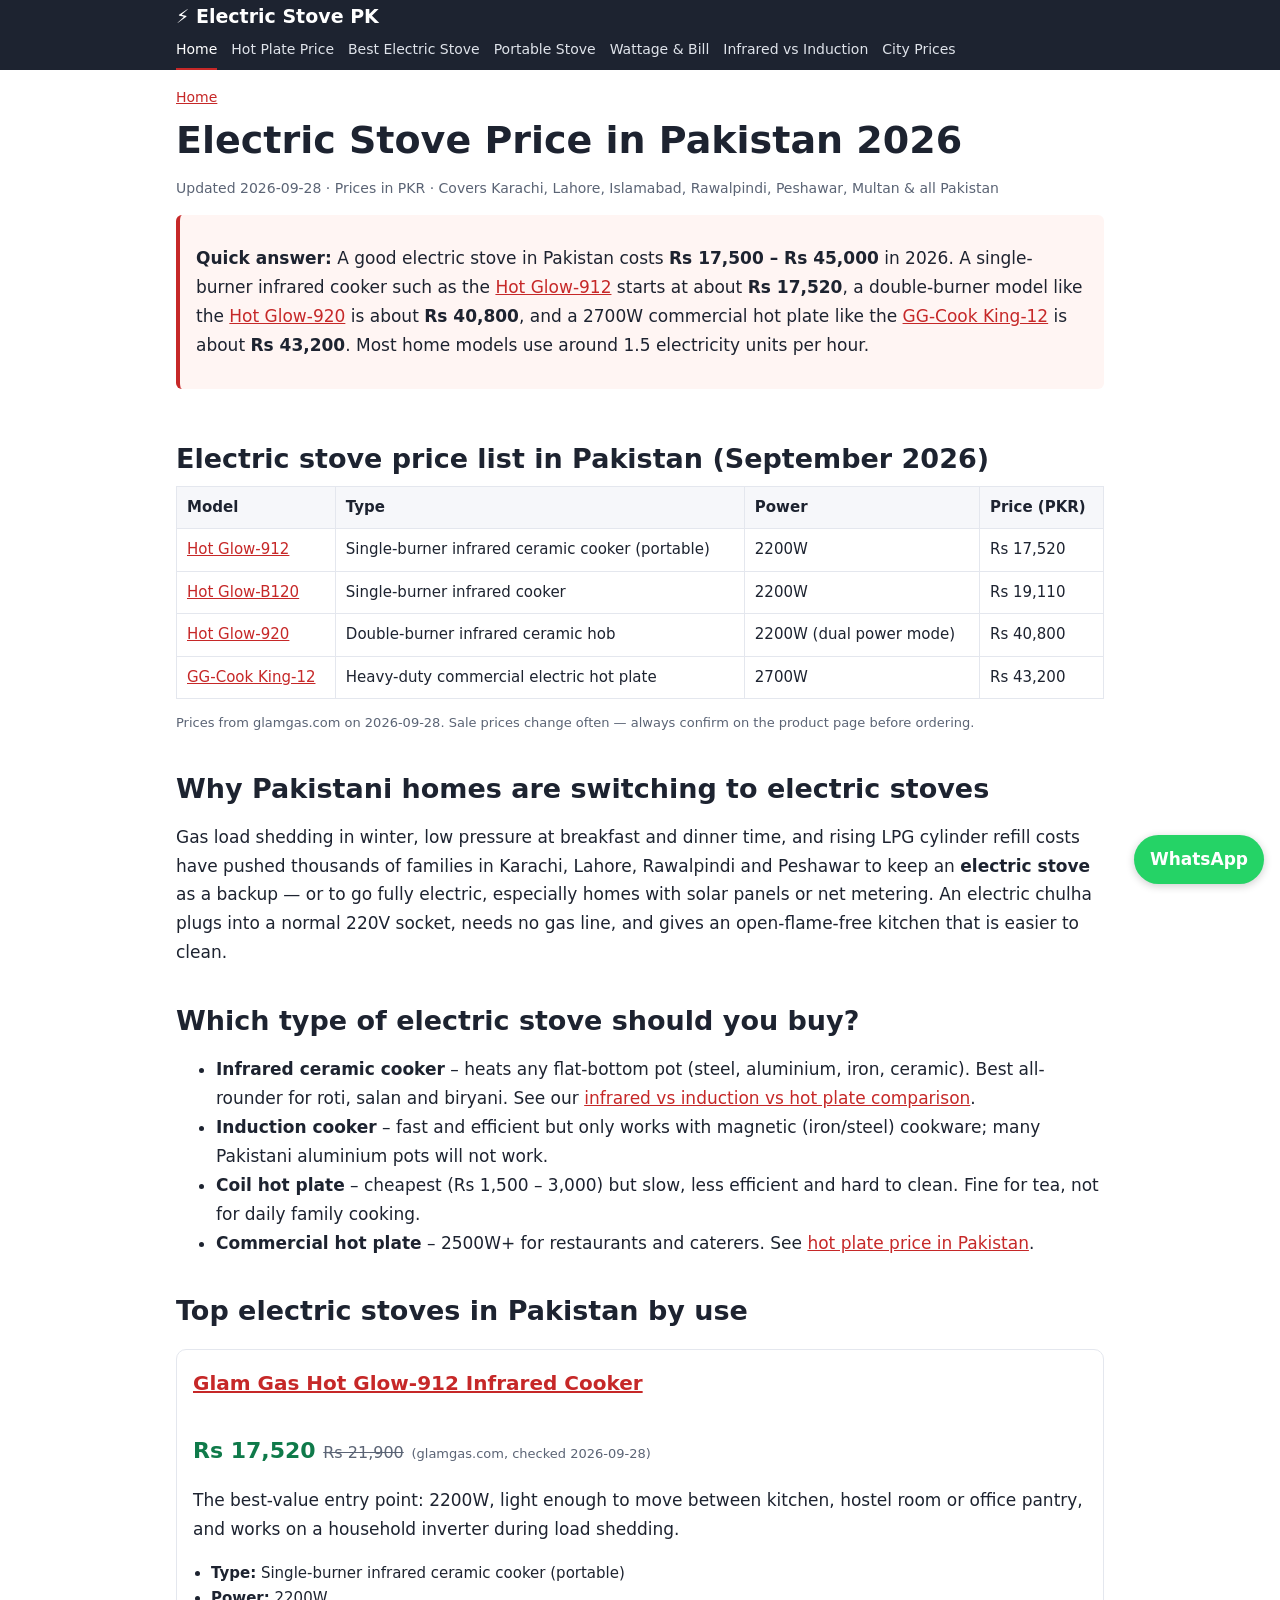
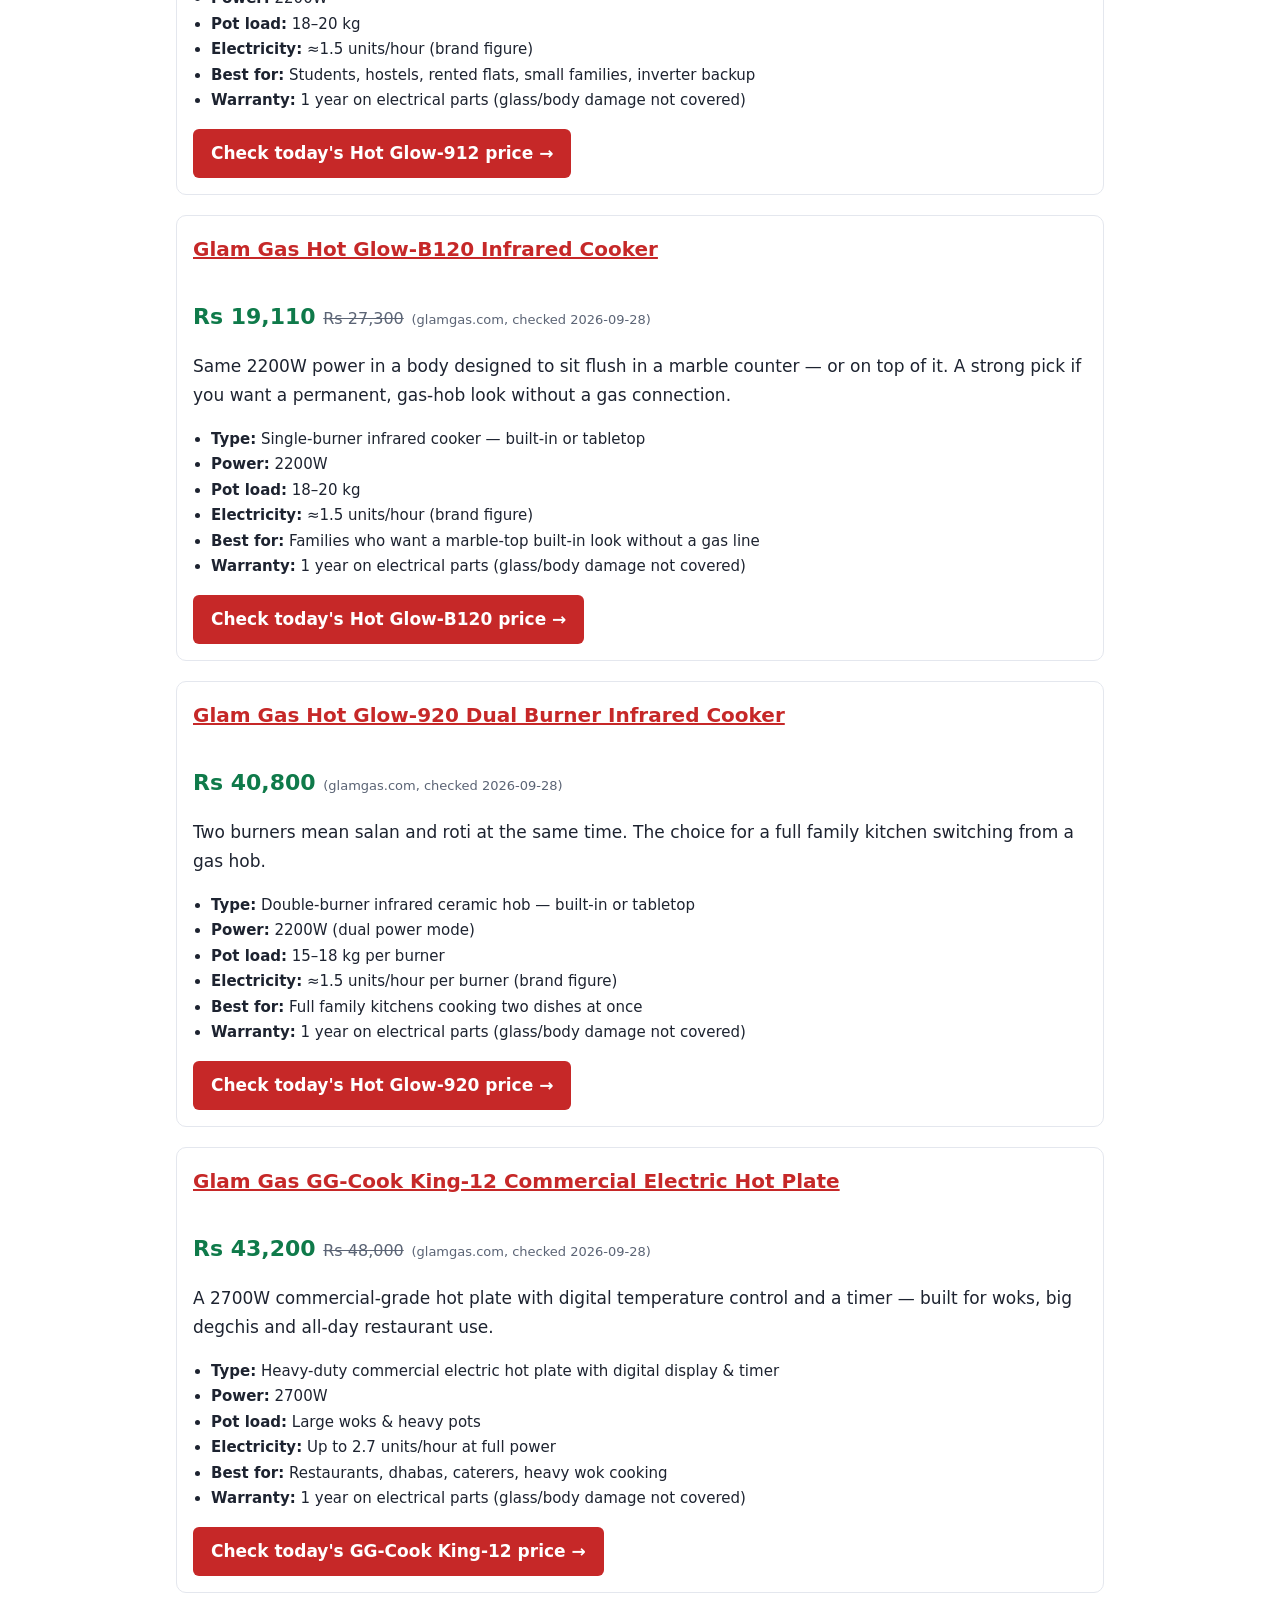
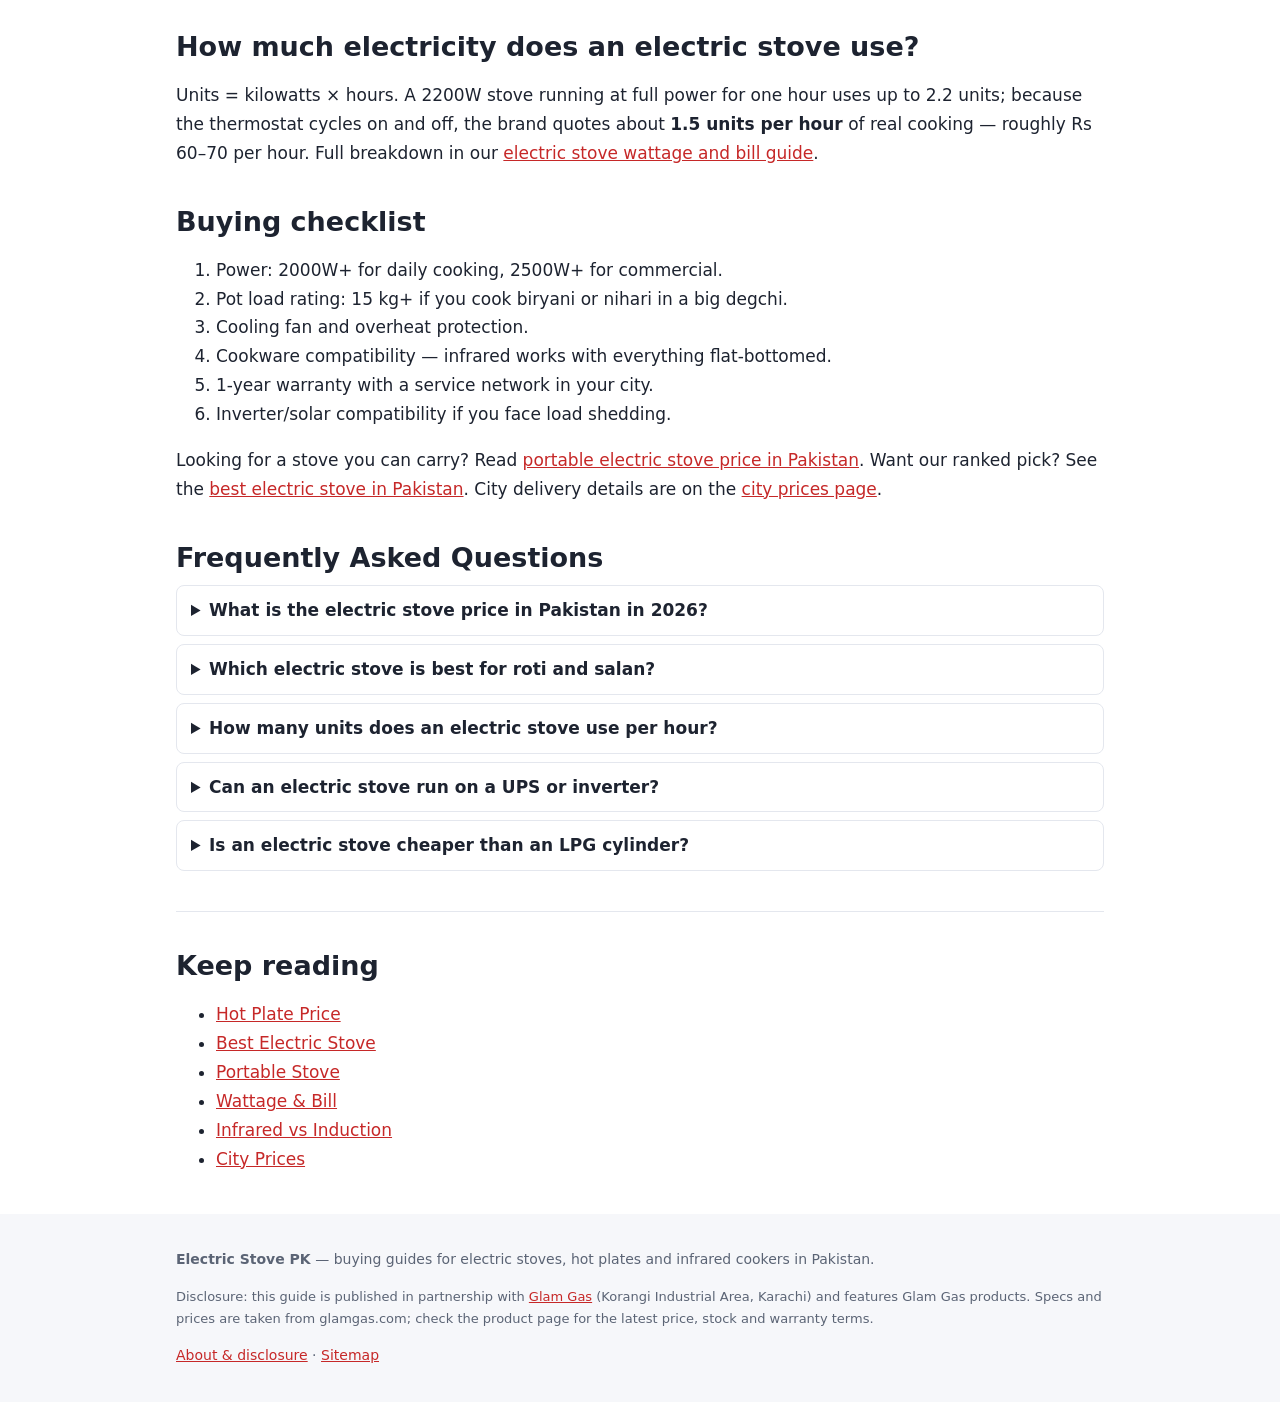
==== index.html @ 4a12f9e1 "Add files via upload" ====
<!doctype html>
<html lang="en-PK">
<head>
<meta charset="utf-8">
<meta name="viewport" content="width=device-width,initial-scale=1">
<title>Electric Stove Price in Pakistan 2026 | Infrared &amp; Hot Plate</title>
<meta name="description" content="Electric stove price in Pakistan 2026: compare infrared cookers &amp; hot plates from Rs 17,520. Wattage, bill cost, best models for Karachi, Lahore, Islamabad.">
<link rel="canonical" href="https://electricstovepk.github.io/">
<meta name="robots" content="index,follow,max-image-preview:large">
<meta name="geo.region" content="PK">
<meta property="og:type" content="article"><meta property="og:title" content="Electric Stove Price in Pakistan 2026 | Infrared &amp; Hot Plate"><meta property="og:description" content="Electric stove price in Pakistan 2026: compare infrared cookers &amp; hot plates from Rs 17,520. Wattage, bill cost, best models for Karachi, Lahore, Islamabad."><meta property="og:url" content="https://electricstovepk.github.io/"><meta property="og:image" content="https://electricstovepk.github.io/images/index-hero-1.webp"><meta property="og:locale" content="en_PK">
<meta name="twitter:card" content="summary_large_image">
<link rel="stylesheet" href="style.css">
<script>if(location.search.indexOf("slots")>-1)document.documentElement.className="slots"</script>
<script type="application/ld+json">[{"@context": "https://schema.org", "@type": "Article", "headline": "Electric Stove Price in Pakistan 2026", "description": "Electric stove price in Pakistan 2026: compare infrared cookers & hot plates from Rs 17,520. Wattage, bill cost, best models for Karachi, Lahore, Islamabad.", "inLanguage": "en-PK", "datePublished": "2026-09-28", "dateModified": "2026-09-28", "mainEntityOfPage": "https://electricstovepk.github.io/", "keywords": "electric stove price in pakistan, electric stove, electric stove in pakistan, electric stove price", "author": {"@type": "Organization", "name": "Electric Stove PK", "url": "https://electricstovepk.github.io/"}, "publisher": {"@type": "Organization", "name": "Electric Stove PK", "url": "https://electricstovepk.github.io/"}, "image": "https://electricstovepk.github.io/images/index-hero-1.webp", "about": [{"@type": "Product", "name": "Glam Gas Hot Glow-912 Infrared Cooker", "url": "https://glamgas.com/products/hot-glow-912-red", "brand": {"@type": "Brand", "name": "Glam Gas"}}, {"@type": "Product", "name": "Glam Gas Hot Glow-B120 Infrared Cooker", "url": "https://glamgas.com/products/hot-glow-b120", "brand": {"@type": "Brand", "name": "Glam Gas"}}, {"@type": "Product", "name": "Glam Gas Hot Glow-920 Dual Burner Infrared Cooker", "url": "https://glamgas.com/products/hot-glow-920", "brand": {"@type": "Brand", "name": "Glam Gas"}}, {"@type": "Product", "name": "Glam Gas GG-Cook King-12 Commercial Electric Hot Plate", "url": "https://glamgas.com/products/electric-hot-plate-stove-gg-cook-king-12-pakistan", "brand": {"@type": "Brand", "name": "Glam Gas"}}], "spatialCoverage": [{"@type": "City", "name": "Karachi"}, {"@type": "City", "name": "Lahore"}, {"@type": "City", "name": "Islamabad"}, {"@type": "City", "name": "Rawalpindi"}, {"@type": "City", "name": "Peshawar"}, {"@type": "City", "name": "Multan"}, {"@type": "City", "name": "Faisalabad"}, {"@type": "City", "name": "Hyderabad"}, {"@type": "City", "name": "Quetta"}, {"@type": "City", "name": "Sialkot"}]}, {"@context": "https://schema.org", "@type": "FAQPage", "mainEntity": [{"@type": "Question", "name": "What is the electric stove price in Pakistan in 2026?", "acceptedAnswer": {"@type": "Answer", "text": "Good infrared electric stoves cost about Rs 17,500 to Rs 45,000. The Glam Gas Hot Glow-912 is about Rs 17,520, the Hot Glow-B120 about Rs 19,110, the dual-burner Hot Glow-920 about Rs 40,800 and the commercial GG-Cook King-12 about Rs 43,200 (glamgas.com, September 2026)."}}, {"@type": "Question", "name": "Which electric stove is best for roti and salan?", "acceptedAnswer": {"@type": "Answer", "text": "An infrared ceramic cooker, because it heats a flat tawa evenly and works with every flat-bottom pot. Round-bottom karahis do not sit flat on glass tops."}}, {"@type": "Question", "name": "How many units does an electric stove use per hour?", "acceptedAnswer": {"@type": "Answer", "text": "A 2200W model uses up to 2.2 units at full power; in normal cooking the brand quotes about 1.5 units per hour, roughly Rs 60–70."}}, {"@type": "Question", "name": "Can an electric stove run on a UPS or inverter?", "acceptedAnswer": {"@type": "Answer", "text": "Yes, 220V infrared cookers run on household inverters and solar systems, provided the inverter has at least 2.5–3 kW of spare capacity."}}, {"@type": "Question", "name": "Is an electric stove cheaper than an LPG cylinder?", "acceptedAnswer": {"@type": "Answer", "text": "For many families, yes — especially with solar or net metering. Compare your per-unit tariff × about 1.5 units per cooking hour against your monthly cylinder refill cost."}}]}, {"@context": "https://schema.org", "@type": "BreadcrumbList", "itemListElement": [{"@type": "ListItem", "position": 1, "name": "Home", "item": "https://electricstovepk.github.io/"}]}]</script>
</head>
<body>
<header class="top"><div class="wrap"><a class="logo" href="index.html">⚡ Electric Stove PK</a><input type="checkbox" id="m" hidden><label for="m" class="burger" aria-label="Menu">☰</label><nav><a href="index.html" aria-current="page">Home</a><a href="hot-plate-price-in-pakistan.html">Hot Plate Price</a><a href="best-electric-stove-in-pakistan.html">Best Electric Stove</a><a href="portable-electric-stove-price-in-pakistan.html">Portable Stove</a><a href="electric-stove-wattage-and-electricity-cost.html">Wattage & Bill</a><a href="infrared-vs-induction-vs-hot-plate.html">Infrared vs Induction</a><a href="electric-stove-price-in-karachi-lahore-islamabad.html">City Prices</a></nav></div></header>
<main class="wrap">
<nav class="crumbs"><a href="index.html">Home</a></nav>
<article>
<h1>Electric Stove Price in Pakistan 2026</h1>
<p class="meta">Updated 2026-09-28 · Prices in PKR · Covers Karachi, Lahore, Islamabad, Rawalpindi, Peshawar, Multan &amp; all Pakistan</p>
<div class="answer"><p><b>Quick answer:</b> A good electric stove in Pakistan costs <b>Rs 17,500 – Rs 45,000</b> in 2026. A single-burner infrared cooker such as the <a href="https://glamgas.com/products/hot-glow-912-red">Hot Glow-912</a> starts at about <b>Rs 17,520</b>, a double-burner model like the <a href="https://glamgas.com/products/hot-glow-920">Hot Glow-920</a> is about <b>Rs 40,800</b>, and a 2700W commercial hot plate like the <a href="https://glamgas.com/products/electric-hot-plate-stove-gg-cook-king-12-pakistan">GG-Cook King-12</a> is about <b>Rs 43,200</b>. Most home models use around 1.5 electricity units per hour.</p></div>
<div class="slots"><figure class="slot"><img src="images/index-hero-1.webp" alt="Electric Stove Price in Pakistan 2026 – electric stove in a Pakistani kitchen" width="800" height="600" loading="lazy" onerror="this.parentNode.classList.add('empty');this.remove()"><span class="ph">Image slot — upload <b>images/index-hero-1.webp</b></span></figure><figure class="slot"><img src="images/index-hero-2.webp" alt="Electric Stove Price – infrared ceramic cooker close-up" width="800" height="600" loading="lazy" onerror="this.parentNode.classList.add('empty');this.remove()"><span class="ph">Image slot — upload <b>images/index-hero-2.webp</b></span></figure></div>

<h2>Electric stove price list in Pakistan (September 2026)</h2>
<div class="tbl"><table><thead><tr><th>Model</th><th>Type</th><th>Power</th><th>Price (PKR)</th></tr></thead><tbody><tr><td><a href="https://glamgas.com/products/hot-glow-912-red">Hot Glow-912</a></td><td>Single-burner infrared ceramic cooker (portable)</td><td>2200W</td><td>Rs 17,520</td></tr><tr><td><a href="https://glamgas.com/products/hot-glow-b120">Hot Glow-B120</a></td><td>Single-burner infrared cooker</td><td>2200W</td><td>Rs 19,110</td></tr><tr><td><a href="https://glamgas.com/products/hot-glow-920">Hot Glow-920</a></td><td>Double-burner infrared ceramic hob</td><td>2200W (dual power mode)</td><td>Rs 40,800</td></tr><tr><td><a href="https://glamgas.com/products/electric-hot-plate-stove-gg-cook-king-12-pakistan">GG-Cook King-12</a></td><td>Heavy-duty commercial electric hot plate</td><td>2700W</td><td>Rs 43,200</td></tr></tbody></table></div><p class="note">Prices from glamgas.com on 2026-09-28. Sale prices change often — always confirm on the product page before ordering.</p>
<h2>Why Pakistani homes are switching to electric stoves</h2>
<p>Gas load shedding in winter, low pressure at breakfast and dinner time, and rising LPG cylinder refill costs have pushed thousands of families in Karachi, Lahore, Rawalpindi and Peshawar to keep an <b>electric stove</b> as a backup — or to go fully electric, especially homes with solar panels or net metering. An electric chulha plugs into a normal 220V socket, needs no gas line, and gives an open-flame-free kitchen that is easier to clean.</p>
<h2>Which type of electric stove should you buy?</h2>
<ul>
<li><b>Infrared ceramic cooker</b> – heats any flat-bottom pot (steel, aluminium, iron, ceramic). Best all-rounder for roti, salan and biryani. See our <a href="infrared-vs-induction-vs-hot-plate.html">infrared vs induction vs hot plate comparison</a>.</li>
<li><b>Induction cooker</b> – fast and efficient but only works with magnetic (iron/steel) cookware; many Pakistani aluminium pots will not work.</li>
<li><b>Coil hot plate</b> – cheapest (Rs 1,500 – 3,000) but slow, less efficient and hard to clean. Fine for tea, not for daily family cooking.</li>
<li><b>Commercial hot plate</b> – 2500W+ for restaurants and caterers. See <a href="hot-plate-price-in-pakistan.html">hot plate price in Pakistan</a>.</li>
</ul>
<h2>Top electric stoves in Pakistan by use</h2>
<section class="product" id="912">
<h3><a href="https://glamgas.com/products/hot-glow-912-red">Glam Gas Hot Glow-912 Infrared Cooker</a></h3>
<div class="slots"><figure class="slot"><img src="images/home-hot-glow-912-1.webp" alt="Glam Gas Hot Glow-912 Infrared Cooker electric stove price in Pakistan" width="800" height="600" loading="lazy" onerror="this.parentNode.classList.add('empty');this.remove()"><span class="ph">Image slot — upload <b>images/home-hot-glow-912-1.webp</b></span></figure><figure class="slot"><img src="images/home-hot-glow-912-2.webp" alt="Hot Glow-912 cooking roti and curry on ceramic glass top" width="800" height="600" loading="lazy" onerror="this.parentNode.classList.add('empty');this.remove()"><span class="ph">Image slot — upload <b>images/home-hot-glow-912-2.webp</b></span></figure></div>
<p class="price">Rs 17,520 <s>Rs 21,900</s> <small>(glamgas.com, checked 2026-09-28)</small></p>
<p>The best-value entry point: 2200W, light enough to move between kitchen, hostel room or office pantry, and works on a household inverter during load shedding.</p>
<ul class="specs"><li><b>Type:</b> Single-burner infrared ceramic cooker (portable)</li><li><b>Power:</b> 2200W</li><li><b>Pot load:</b> 18–20 kg</li><li><b>Electricity:</b> ≈1.5 units/hour (brand figure)</li><li><b>Best for:</b> Students, hostels, rented flats, small families, inverter backup</li><li><b>Warranty:</b> 1 year on electrical parts (glass/body damage not covered)</li></ul>
<a class="btn" href="https://glamgas.com/products/hot-glow-912-red">Check today's Hot Glow-912 price →</a>
</section>
<section class="product" id="b120">
<h3><a href="https://glamgas.com/products/hot-glow-b120">Glam Gas Hot Glow-B120 Infrared Cooker</a></h3>
<div class="slots"><figure class="slot"><img src="images/home-hot-glow-b120-1.webp" alt="Glam Gas Hot Glow-B120 Infrared Cooker electric stove price in Pakistan" width="800" height="600" loading="lazy" onerror="this.parentNode.classList.add('empty');this.remove()"><span class="ph">Image slot — upload <b>images/home-hot-glow-b120-1.webp</b></span></figure><figure class="slot"><img src="images/home-hot-glow-b120-2.webp" alt="Hot Glow-B120 cooking roti and curry on ceramic glass top" width="800" height="600" loading="lazy" onerror="this.parentNode.classList.add('empty');this.remove()"><span class="ph">Image slot — upload <b>images/home-hot-glow-b120-2.webp</b></span></figure></div>
<p class="price">Rs 19,110 <s>Rs 27,300</s> <small>(glamgas.com, checked 2026-09-28)</small></p>
<p>Same 2200W power in a body designed to sit flush in a marble counter — or on top of it. A strong pick if you want a permanent, gas-hob look without a gas connection.</p>
<ul class="specs"><li><b>Type:</b> Single-burner infrared cooker — built-in or tabletop</li><li><b>Power:</b> 2200W</li><li><b>Pot load:</b> 18–20 kg</li><li><b>Electricity:</b> ≈1.5 units/hour (brand figure)</li><li><b>Best for:</b> Families who want a marble-top built-in look without a gas line</li><li><b>Warranty:</b> 1 year on electrical parts (glass/body damage not covered)</li></ul>
<a class="btn" href="https://glamgas.com/products/hot-glow-b120">Check today's Hot Glow-B120 price →</a>
</section>
<section class="product" id="920">
<h3><a href="https://glamgas.com/products/hot-glow-920">Glam Gas Hot Glow-920 Dual Burner Infrared Cooker</a></h3>
<div class="slots"><figure class="slot"><img src="images/home-hot-glow-920-1.webp" alt="Glam Gas Hot Glow-920 Dual Burner Infrared Cooker electric stove price in Pakistan" width="800" height="600" loading="lazy" onerror="this.parentNode.classList.add('empty');this.remove()"><span class="ph">Image slot — upload <b>images/home-hot-glow-920-1.webp</b></span></figure><figure class="slot"><img src="images/home-hot-glow-920-2.webp" alt="Hot Glow-920 cooking roti and curry on ceramic glass top" width="800" height="600" loading="lazy" onerror="this.parentNode.classList.add('empty');this.remove()"><span class="ph">Image slot — upload <b>images/home-hot-glow-920-2.webp</b></span></figure></div>
<p class="price">Rs 40,800 <small>(glamgas.com, checked 2026-09-28)</small></p>
<p>Two burners mean salan and roti at the same time. The choice for a full family kitchen switching from a gas hob.</p>
<ul class="specs"><li><b>Type:</b> Double-burner infrared ceramic hob — built-in or tabletop</li><li><b>Power:</b> 2200W (dual power mode)</li><li><b>Pot load:</b> 15–18 kg per burner</li><li><b>Electricity:</b> ≈1.5 units/hour per burner (brand figure)</li><li><b>Best for:</b> Full family kitchens cooking two dishes at once</li><li><b>Warranty:</b> 1 year on electrical parts (glass/body damage not covered)</li></ul>
<a class="btn" href="https://glamgas.com/products/hot-glow-920">Check today's Hot Glow-920 price →</a>
</section>
<section class="product" id="k12">
<h3><a href="https://glamgas.com/products/electric-hot-plate-stove-gg-cook-king-12-pakistan">Glam Gas GG-Cook King-12 Commercial Electric Hot Plate</a></h3>
<div class="slots"><figure class="slot"><img src="images/home-gg-cook-king-12-1.webp" alt="Glam Gas GG-Cook King-12 Commercial Electric Hot Plate electric stove price in Pakistan" width="800" height="600" loading="lazy" onerror="this.parentNode.classList.add('empty');this.remove()"><span class="ph">Image slot — upload <b>images/home-gg-cook-king-12-1.webp</b></span></figure><figure class="slot"><img src="images/home-gg-cook-king-12-2.webp" alt="GG-Cook King-12 cooking roti and curry on ceramic glass top" width="800" height="600" loading="lazy" onerror="this.parentNode.classList.add('empty');this.remove()"><span class="ph">Image slot — upload <b>images/home-gg-cook-king-12-2.webp</b></span></figure></div>
<p class="price">Rs 43,200 <s>Rs 48,000</s> <small>(glamgas.com, checked 2026-09-28)</small></p>
<p>A 2700W commercial-grade hot plate with digital temperature control and a timer — built for woks, big degchis and all-day restaurant use.</p>
<ul class="specs"><li><b>Type:</b> Heavy-duty commercial electric hot plate with digital display & timer</li><li><b>Power:</b> 2700W</li><li><b>Pot load:</b> Large woks & heavy pots</li><li><b>Electricity:</b> Up to 2.7 units/hour at full power</li><li><b>Best for:</b> Restaurants, dhabas, caterers, heavy wok cooking</li><li><b>Warranty:</b> 1 year on electrical parts (glass/body damage not covered)</li></ul>
<a class="btn" href="https://glamgas.com/products/electric-hot-plate-stove-gg-cook-king-12-pakistan">Check today's GG-Cook King-12 price →</a>
</section>
<h2>How much electricity does an electric stove use?</h2>
<p>Units = kilowatts × hours. A 2200W stove running at full power for one hour uses up to 2.2 units; because the thermostat cycles on and off, the brand quotes about <b>1.5 units per hour</b> of real cooking — roughly Rs 60–70 per hour. Full breakdown in our <a href="electric-stove-wattage-and-electricity-cost.html">electric stove wattage and bill guide</a>.</p>
<h2>Buying checklist</h2>
<ol><li>Power: 2000W+ for daily cooking, 2500W+ for commercial.</li><li>Pot load rating: 15 kg+ if you cook biryani or nihari in a big degchi.</li><li>Cooling fan and overheat protection.</li><li>Cookware compatibility — infrared works with everything flat-bottomed.</li><li>1-year warranty with a service network in your city.</li><li>Inverter/solar compatibility if you face load shedding.</li></ol>
<p>Looking for a stove you can carry? Read <a href="portable-electric-stove-price-in-pakistan.html">portable electric stove price in Pakistan</a>. Want our ranked pick? See the <a href="best-electric-stove-in-pakistan.html">best electric stove in Pakistan</a>. City delivery details are on the <a href="electric-stove-price-in-karachi-lahore-islamabad.html">city prices page</a>.</p>

<section class="faq"><h2>Frequently Asked Questions</h2><details><summary>What is the electric stove price in Pakistan in 2026?</summary><p>Good infrared electric stoves cost about Rs 17,500 to Rs 45,000. The Glam Gas Hot Glow-912 is about Rs 17,520, the Hot Glow-B120 about Rs 19,110, the dual-burner Hot Glow-920 about Rs 40,800 and the commercial GG-Cook King-12 about Rs 43,200 (glamgas.com, September 2026).</p></details><details><summary>Which electric stove is best for roti and salan?</summary><p>An infrared ceramic cooker, because it heats a flat tawa evenly and works with every flat-bottom pot. Round-bottom karahis do not sit flat on glass tops.</p></details><details><summary>How many units does an electric stove use per hour?</summary><p>A 2200W model uses up to 2.2 units at full power; in normal cooking the brand quotes about 1.5 units per hour, roughly Rs 60–70.</p></details><details><summary>Can an electric stove run on a UPS or inverter?</summary><p>Yes, 220V infrared cookers run on household inverters and solar systems, provided the inverter has at least 2.5–3 kW of spare capacity.</p></details><details><summary>Is an electric stove cheaper than an LPG cylinder?</summary><p>For many families, yes — especially with solar or net metering. Compare your per-unit tariff × about 1.5 units per cooking hour against your monthly cylinder refill cost.</p></details></section>
</article>
<aside class="related"><h2>Keep reading</h2><ul><li><a href="hot-plate-price-in-pakistan.html">Hot Plate Price</a></li><li><a href="best-electric-stove-in-pakistan.html">Best Electric Stove</a></li><li><a href="portable-electric-stove-price-in-pakistan.html">Portable Stove</a></li><li><a href="electric-stove-wattage-and-electricity-cost.html">Wattage & Bill</a></li><li><a href="infrared-vs-induction-vs-hot-plate.html">Infrared vs Induction</a></li><li><a href="electric-stove-price-in-karachi-lahore-islamabad.html">City Prices</a></li></ul></aside>
</main>
<footer><div class="wrap"><p><b>Electric Stove PK</b> — buying guides for electric stoves, hot plates and infrared cookers in Pakistan.</p>
<p class="disc">Disclosure: this guide is published in partnership with <a href="https://glamgas.com/">Glam Gas</a> (Korangi Industrial Area, Karachi) and features Glam Gas products. Specs and prices are taken from glamgas.com; check the product page for the latest price, stock and warranty terms.</p>
<p><a href="about.html">About &amp; disclosure</a> · <a href="sitemap.xml">Sitemap</a></p></div></footer>
<a class="wa" href="https://wa.me/923310102770" aria-label="Ask on WhatsApp">WhatsApp</a>
</body></html>
---- style.css ----
:root{--bg:#fff;--ink:#1d2330;--muted:#5b6475;--line:#e4e7ee;--brand:#c62828;--brand2:#8e1b1b;--soft:#fff5f3;--ok:#0f7a4a}
*{box-sizing:border-box}
body{margin:0;background:var(--bg);color:var(--ink);font:17px/1.7 system-ui,-apple-system,"Segoe UI",Roboto,Arial,sans-serif}
a{color:var(--brand)}
.wrap{max-width:960px;margin:0 auto;padding:0 16px}
.top{background:#1d2330;position:sticky;top:0;z-index:5}
.top .wrap{display:flex;align-items:center;justify-content:space-between;flex-wrap:wrap;min-height:56px}
.logo{color:#fff;font-weight:800;text-decoration:none;font-size:19px}
.top nav{display:flex;flex-wrap:wrap;gap:4px 14px}
.top nav a{color:#dfe3ea;text-decoration:none;font-size:14px;padding:6px 0}
.top nav a[aria-current]{color:#fff;border-bottom:2px solid var(--brand)}
.burger{display:none;color:#fff;font-size:24px;cursor:pointer}
@media(max-width:760px){.burger{display:block}.top nav{display:none;width:100%;flex-direction:column;padding-bottom:10px}#m:checked~nav{display:flex}}
.crumbs{font-size:14px;color:var(--muted);margin:16px 0 4px}
h1{font-size:clamp(26px,5vw,38px);line-height:1.2;margin:8px 0}
h2{font-size:clamp(21px,3.4vw,27px);margin:36px 0 10px;line-height:1.3}
h3{font-size:20px;margin:22px 0 8px}
.meta{color:var(--muted);font-size:14px}
.answer{background:var(--soft);border-left:4px solid var(--brand);padding:12px 16px;border-radius:6px}
.slots{display:grid;grid-template-columns:1fr 1fr;gap:12px;margin:16px 0}
@media(max-width:560px){.slots{grid-template-columns:1fr}}
.slot{margin:0;aspect-ratio:4/3;background:#f3f4f7;border-radius:8px;overflow:hidden;position:relative}
.slot img{width:100%;height:100%;object-fit:cover;display:block}
.slot .ph{display:none}
.slot.empty{display:none}
html.slots .slot.empty{border:2px dashed #c7ccd6;display:flex;align-items:center;justify-content:center;text-align:center;padding:12px}
.slot.empty .ph{display:block;color:var(--muted);font-size:13px}
.product{border:1px solid var(--line);border-radius:10px;padding:16px;margin:20px 0}
.product h3{margin-top:0}
.price{font-size:22px;font-weight:800;color:var(--ok);margin:6px 0}
.price s{color:var(--muted);font-size:16px;font-weight:400}
.price small{font-size:13px;color:var(--muted);font-weight:400}
.specs{padding-left:18px;font-size:15px}
.btn{display:inline-block;background:var(--brand);color:#fff;text-decoration:none;padding:10px 18px;border-radius:6px;font-weight:700}
.btn:hover{background:var(--brand2)}
.tbl{overflow-x:auto}
table{border-collapse:collapse;width:100%;font-size:15px;min-width:520px}
th,td{border:1px solid var(--line);padding:8px 10px;text-align:left}
th{background:#f6f7fa}
.note{font-size:13px;color:var(--muted)}
.faq details{border:1px solid var(--line);border-radius:8px;padding:10px 14px;margin:8px 0}
.faq summary{font-weight:700;cursor:pointer}
.related{border-top:1px solid var(--line);margin-top:40px}
footer{background:#f6f7fa;margin-top:40px;padding:20px 0;font-size:14px;color:var(--muted)}
.disc{font-size:13px}
.wa{position:fixed;right:16px;bottom:16px;background:#25d366;color:#fff;text-decoration:none;padding:10px 16px;border-radius:30px;font-weight:700;box-shadow:0 2px 8px rgba(0,0,0,.2)}
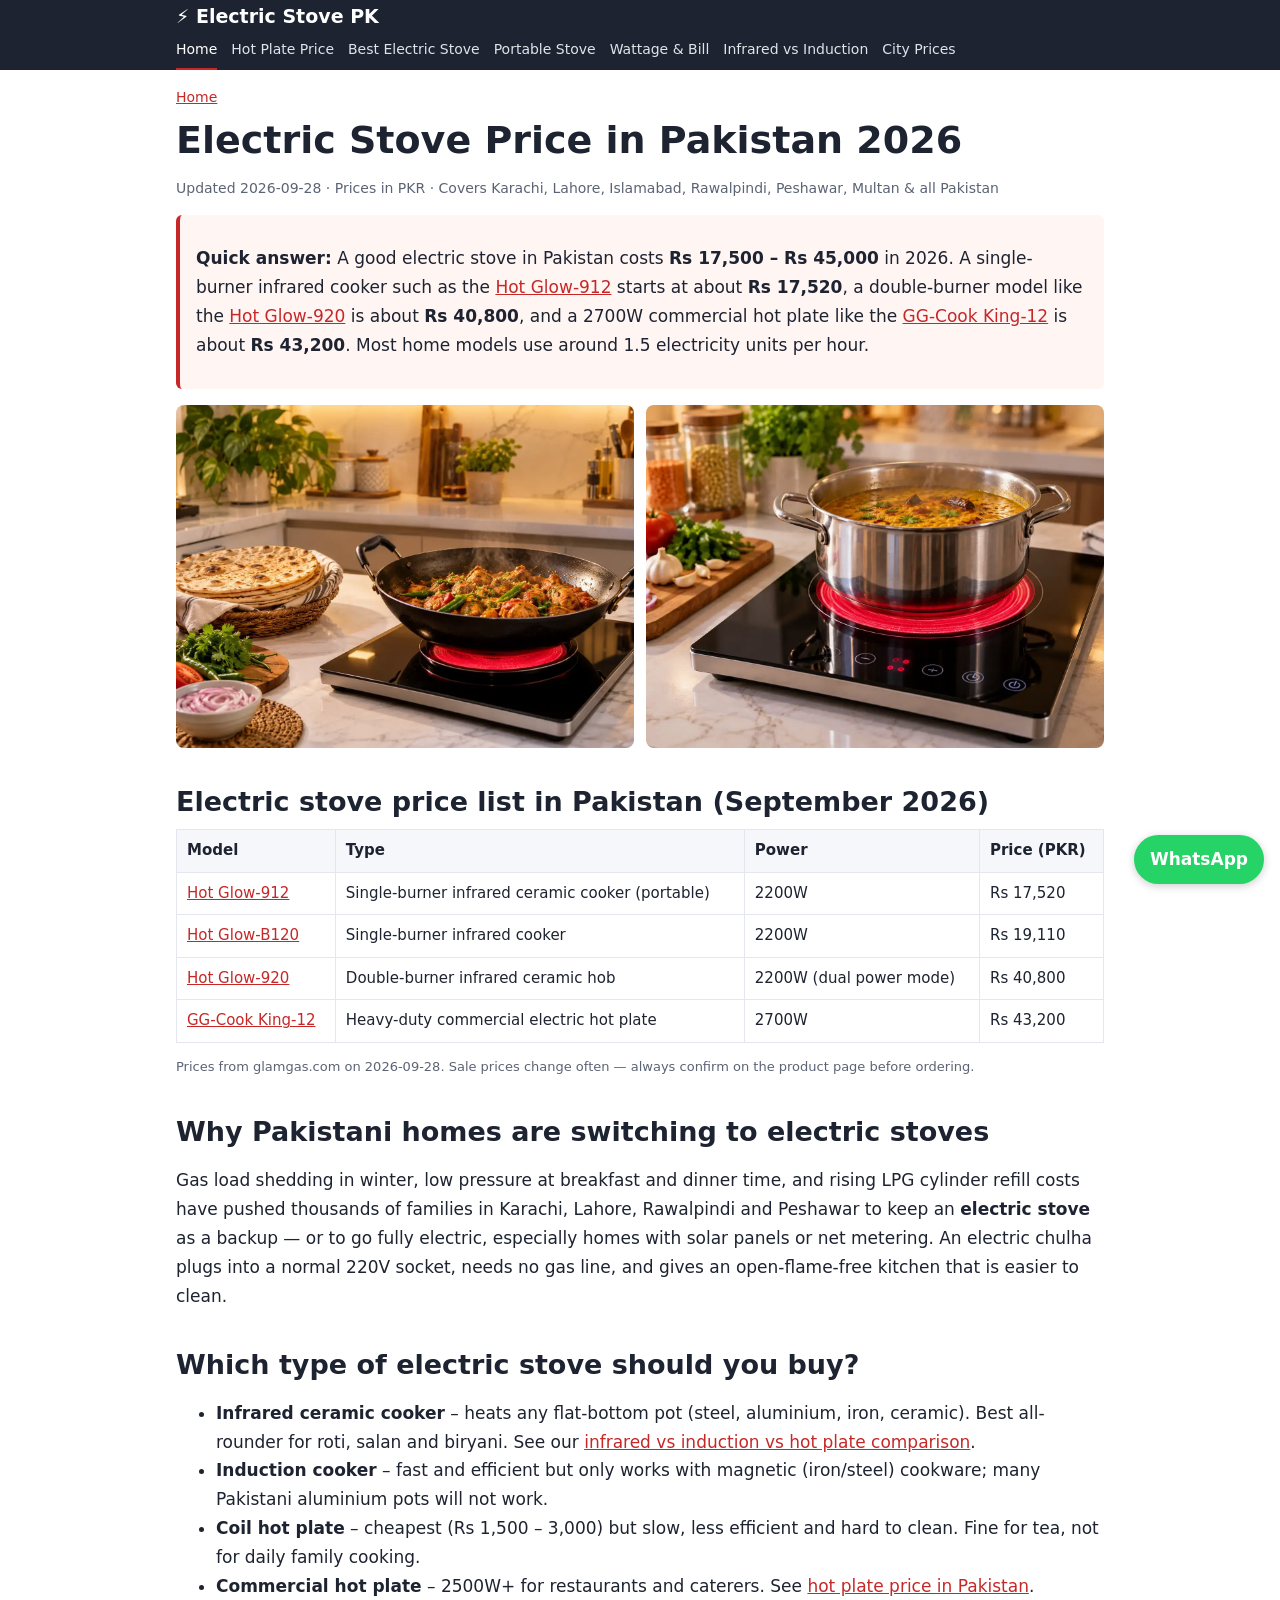
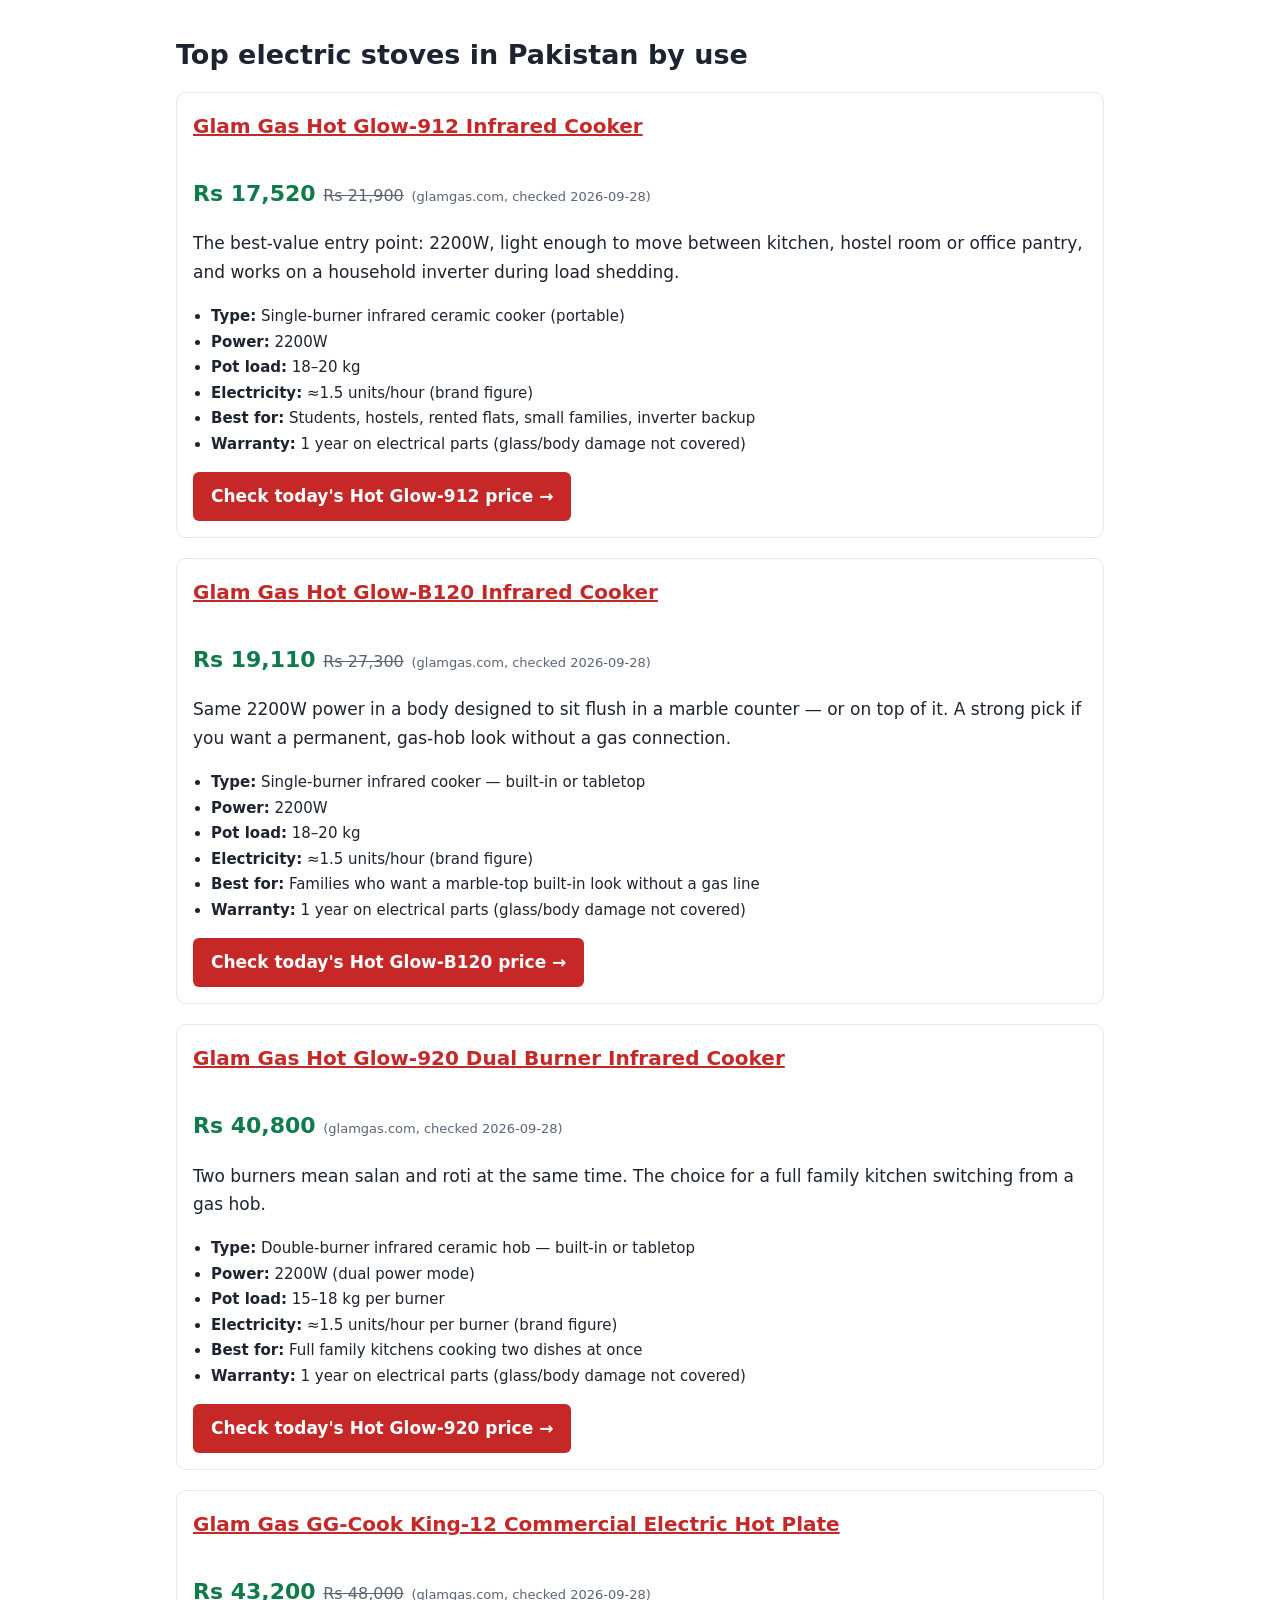
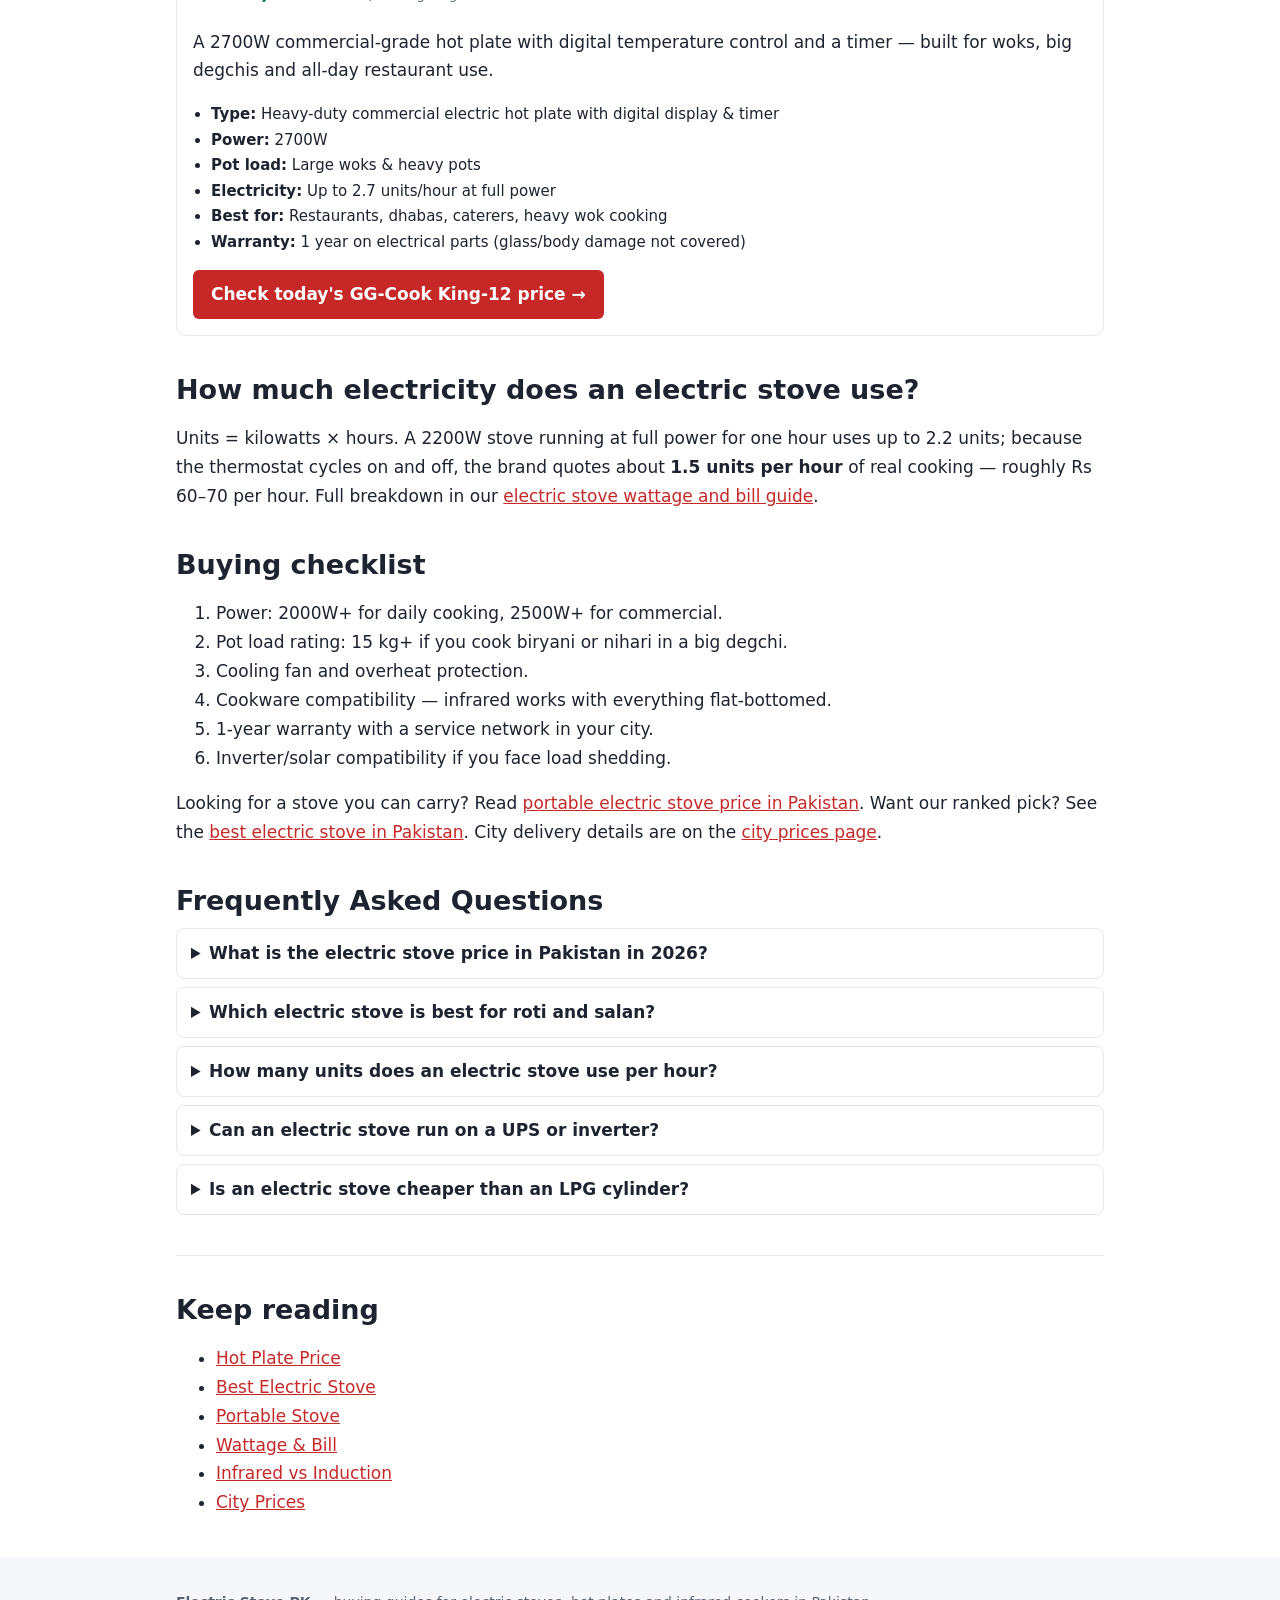
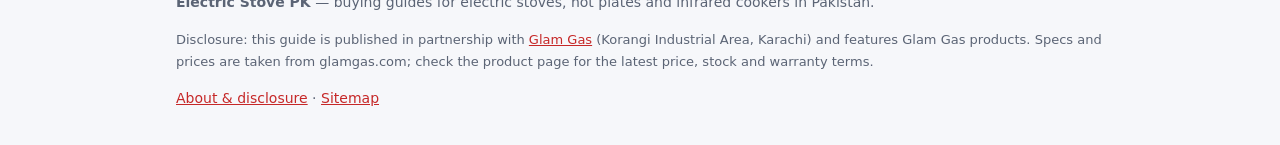
==== commit ad982d93: "Add files via upload" ====
--- a/index.html
+++ b/index.html
@@ -12,12 +12,12 @@
 <meta name="twitter:card" content="summary_large_image">
 <link rel="stylesheet" href="style.css">
 <script>if(location.search.indexOf("slots")>-1)document.documentElement.className="slots"</script>
-<script type="application/ld+json">[{"@context": "https://schema.org", "@type": "Article", "headline": "Electric Stove Price in Pakistan 2026", "description": "Electric stove price in Pakistan 2026: compare infrared cookers & hot plates from Rs 17,520. Wattage, bill cost, best models for Karachi, Lahore, Islamabad.", "inLanguage": "en-PK", "datePublished": "2026-09-28", "dateModified": "2026-09-28", "mainEntityOfPage": "https://electricstovepk.github.io/", "keywords": "electric stove price in pakistan, electric stove, electric stove in pakistan, electric stove price", "author": {"@type": "Organization", "name": "Electric Stove PK", "url": "https://electricstovepk.github.io/"}, "publisher": {"@type": "Organization", "name": "Electric Stove PK", "url": "https://electricstovepk.github.io/"}, "image": "https://electricstovepk.github.io/images/index-hero-1.webp", "about": [{"@type": "Product", "name": "Glam Gas Hot Glow-912 Infrared Cooker", "url": "https://glamgas.com/products/hot-glow-912-red", "brand": {"@type": "Brand", "name": "Glam Gas"}}, {"@type": "Product", "name": "Glam Gas Hot Glow-B120 Infrared Cooker", "url": "https://glamgas.com/products/hot-glow-b120", "brand": {"@type": "Brand", "name": "Glam Gas"}}, {"@type": "Product", "name": "Glam Gas Hot Glow-920 Dual Burner Infrared Cooker", "url": "https://glamgas.com/products/hot-glow-920", "brand": {"@type": "Brand", "name": "Glam Gas"}}, {"@type": "Product", "name": "Glam Gas GG-Cook King-12 Commercial Electric Hot Plate", "url": "https://glamgas.com/products/electric-hot-plate-stove-gg-cook-king-12-pakistan", "brand": {"@type": "Brand", "name": "Glam Gas"}}], "spatialCoverage": [{"@type": "City", "name": "Karachi"}, {"@type": "City", "name": "Lahore"}, {"@type": "City", "name": "Islamabad"}, {"@type": "City", "name": "Rawalpindi"}, {"@type": "City", "name": "Peshawar"}, {"@type": "City", "name": "Multan"}, {"@type": "City", "name": "Faisalabad"}, {"@type": "City", "name": "Hyderabad"}, {"@type": "City", "name": "Quetta"}, {"@type": "City", "name": "Sialkot"}]}, {"@context": "https://schema.org", "@type": "FAQPage", "mainEntity": [{"@type": "Question", "name": "What is the electric stove price in Pakistan in 2026?", "acceptedAnswer": {"@type": "Answer", "text": "Good infrared electric stoves cost about Rs 17,500 to Rs 45,000. The Glam Gas Hot Glow-912 is about Rs 17,520, the Hot Glow-B120 about Rs 19,110, the dual-burner Hot Glow-920 about Rs 40,800 and the commercial GG-Cook King-12 about Rs 43,200 (glamgas.com, September 2026)."}}, {"@type": "Question", "name": "Which electric stove is best for roti and salan?", "acceptedAnswer": {"@type": "Answer", "text": "An infrared ceramic cooker, because it heats a flat tawa evenly and works with every flat-bottom pot. Round-bottom karahis do not sit flat on glass tops."}}, {"@type": "Question", "name": "How many units does an electric stove use per hour?", "acceptedAnswer": {"@type": "Answer", "text": "A 2200W model uses up to 2.2 units at full power; in normal cooking the brand quotes about 1.5 units per hour, roughly Rs 60–70."}}, {"@type": "Question", "name": "Can an electric stove run on a UPS or inverter?", "acceptedAnswer": {"@type": "Answer", "text": "Yes, 220V infrared cookers run on household inverters and solar systems, provided the inverter has at least 2.5–3 kW of spare capacity."}}, {"@type": "Question", "name": "Is an electric stove cheaper than an LPG cylinder?", "acceptedAnswer": {"@type": "Answer", "text": "For many families, yes — especially with solar or net metering. Compare your per-unit tariff × about 1.5 units per cooking hour against your monthly cylinder refill cost."}}]}, {"@context": "https://schema.org", "@type": "BreadcrumbList", "itemListElement": [{"@type": "ListItem", "position": 1, "name": "Home", "item": "https://electricstovepk.github.io/"}]}]</script>
+<script type="application/ld+json">[{"@context": "https://schema.org", "@type": "Article", "headline": "Electric Stove Price in Pakistan 2026", "description": "Electric stove price in Pakistan 2026: compare infrared cookers & hot plates from Rs 17,520. Wattage, bill cost, best models for Karachi, Lahore, Islamabad.", "inLanguage": "en-PK", "datePublished": "2026-09-28", "dateModified": "2026-09-28", "mainEntityOfPage": "https://electricstovepk.github.io/", "keywords": "electric stove price in pakistan, electric stove, electric stove in pakistan, electric stove price", "author": {"@type": "Organization", "name": "Electric Stove PK", "url": "https://electricstovepk.github.io/"}, "publisher": {"@type": "Organization", "name": "Electric Stove PK", "url": "https://electricstovepk.github.io/"}, "image": "https://electricstovepk.github.io/images/index-hero-1.webp", "mentions": [{"@type": "Thing", "name": "Glam Gas Hot Glow-912 Infrared Cooker", "url": "https://glamgas.com/products/hot-glow-912-red"}, {"@type": "Thing", "name": "Glam Gas Hot Glow-B120 Infrared Cooker", "url": "https://glamgas.com/products/hot-glow-b120"}, {"@type": "Thing", "name": "Glam Gas Hot Glow-920 Dual Burner Infrared Cooker", "url": "https://glamgas.com/products/hot-glow-920"}, {"@type": "Thing", "name": "Glam Gas GG-Cook King-12 Commercial Electric Hot Plate", "url": "https://glamgas.com/products/electric-hot-plate-stove-gg-cook-king-12-pakistan"}], "spatialCoverage": [{"@type": "City", "name": "Karachi"}, {"@type": "City", "name": "Lahore"}, {"@type": "City", "name": "Islamabad"}, {"@type": "City", "name": "Rawalpindi"}, {"@type": "City", "name": "Peshawar"}, {"@type": "City", "name": "Multan"}, {"@type": "City", "name": "Faisalabad"}, {"@type": "City", "name": "Hyderabad"}, {"@type": "City", "name": "Quetta"}, {"@type": "City", "name": "Sialkot"}]}, {"@context": "https://schema.org", "@type": "FAQPage", "mainEntity": [{"@type": "Question", "name": "What is the electric stove price in Pakistan in 2026?", "acceptedAnswer": {"@type": "Answer", "text": "Good infrared electric stoves cost about Rs 17,500 to Rs 45,000. The Glam Gas Hot Glow-912 is about Rs 17,520, the Hot Glow-B120 about Rs 19,110, the dual-burner Hot Glow-920 about Rs 40,800 and the commercial GG-Cook King-12 about Rs 43,200 (glamgas.com, September 2026)."}}, {"@type": "Question", "name": "Which electric stove is best for roti and salan?", "acceptedAnswer": {"@type": "Answer", "text": "An infrared ceramic cooker, because it heats a flat tawa evenly and works with every flat-bottom pot. Round-bottom karahis do not sit flat on glass tops."}}, {"@type": "Question", "name": "How many units does an electric stove use per hour?", "acceptedAnswer": {"@type": "Answer", "text": "A 2200W model uses up to 2.2 units at full power; in normal cooking the brand quotes about 1.5 units per hour, roughly Rs 60–70."}}, {"@type": "Question", "name": "Can an electric stove run on a UPS or inverter?", "acceptedAnswer": {"@type": "Answer", "text": "Yes, 220V infrared cookers run on household inverters and solar systems, provided the inverter has at least 2.5–3 kW of spare capacity."}}, {"@type": "Question", "name": "Is an electric stove cheaper than an LPG cylinder?", "acceptedAnswer": {"@type": "Answer", "text": "For many families, yes — especially with solar or net metering. Compare your per-unit tariff × about 1.5 units per cooking hour against your monthly cylinder refill cost."}}]}, {"@context": "https://schema.org", "@type": "BreadcrumbList", "itemListElement": [{"@type": "ListItem", "position": 1, "name": "Home", "item": "https://electricstovepk.github.io/"}]}]</script>
 </head>
 <body>
-<header class="top"><div class="wrap"><a class="logo" href="index.html">⚡ Electric Stove PK</a><input type="checkbox" id="m" hidden><label for="m" class="burger" aria-label="Menu">☰</label><nav><a href="index.html" aria-current="page">Home</a><a href="hot-plate-price-in-pakistan.html">Hot Plate Price</a><a href="best-electric-stove-in-pakistan.html">Best Electric Stove</a><a href="portable-electric-stove-price-in-pakistan.html">Portable Stove</a><a href="electric-stove-wattage-and-electricity-cost.html">Wattage & Bill</a><a href="infrared-vs-induction-vs-hot-plate.html">Infrared vs Induction</a><a href="electric-stove-price-in-karachi-lahore-islamabad.html">City Prices</a></nav></div></header>
+<header class="top"><div class="wrap"><a class="logo" href="/">⚡ Electric Stove PK</a><input type="checkbox" id="m" hidden><label for="m" class="burger" aria-label="Menu">☰</label><nav><a href="/" aria-current="page">Home</a><a href="hot-plate-price-in-pakistan.html">Hot Plate Price</a><a href="best-electric-stove-in-pakistan.html">Best Electric Stove</a><a href="portable-electric-stove-price-in-pakistan.html">Portable Stove</a><a href="electric-stove-wattage-and-electricity-cost.html">Wattage & Bill</a><a href="infrared-vs-induction-vs-hot-plate.html">Infrared vs Induction</a><a href="electric-stove-price-in-karachi-lahore-islamabad.html">City Prices</a></nav></div></header>
 <main class="wrap">
-<nav class="crumbs"><a href="index.html">Home</a></nav>
+<nav class="crumbs"><a href="/">Home</a></nav>
 <article>
 <h1>Electric Stove Price in Pakistan 2026</h1>
 <p class="meta">Updated 2026-09-28 · Prices in PKR · Covers Karachi, Lahore, Islamabad, Rawalpindi, Peshawar, Multan &amp; all Pakistan</p>
@@ -81,5 +81,5 @@
 <footer><div class="wrap"><p><b>Electric Stove PK</b> — buying guides for electric stoves, hot plates and infrared cookers in Pakistan.</p>
 <p class="disc">Disclosure: this guide is published in partnership with <a href="https://glamgas.com/">Glam Gas</a> (Korangi Industrial Area, Karachi) and features Glam Gas products. Specs and prices are taken from glamgas.com; check the product page for the latest price, stock and warranty terms.</p>
 <p><a href="about.html">About &amp; disclosure</a> · <a href="sitemap.xml">Sitemap</a></p></div></footer>
-<a class="wa" href="https://wa.me/923310102770" aria-label="Ask on WhatsApp">WhatsApp</a>
+<a class="wa" href="https://wa.me/923333226024" aria-label="Ask on WhatsApp">WhatsApp</a>
 </body></html>
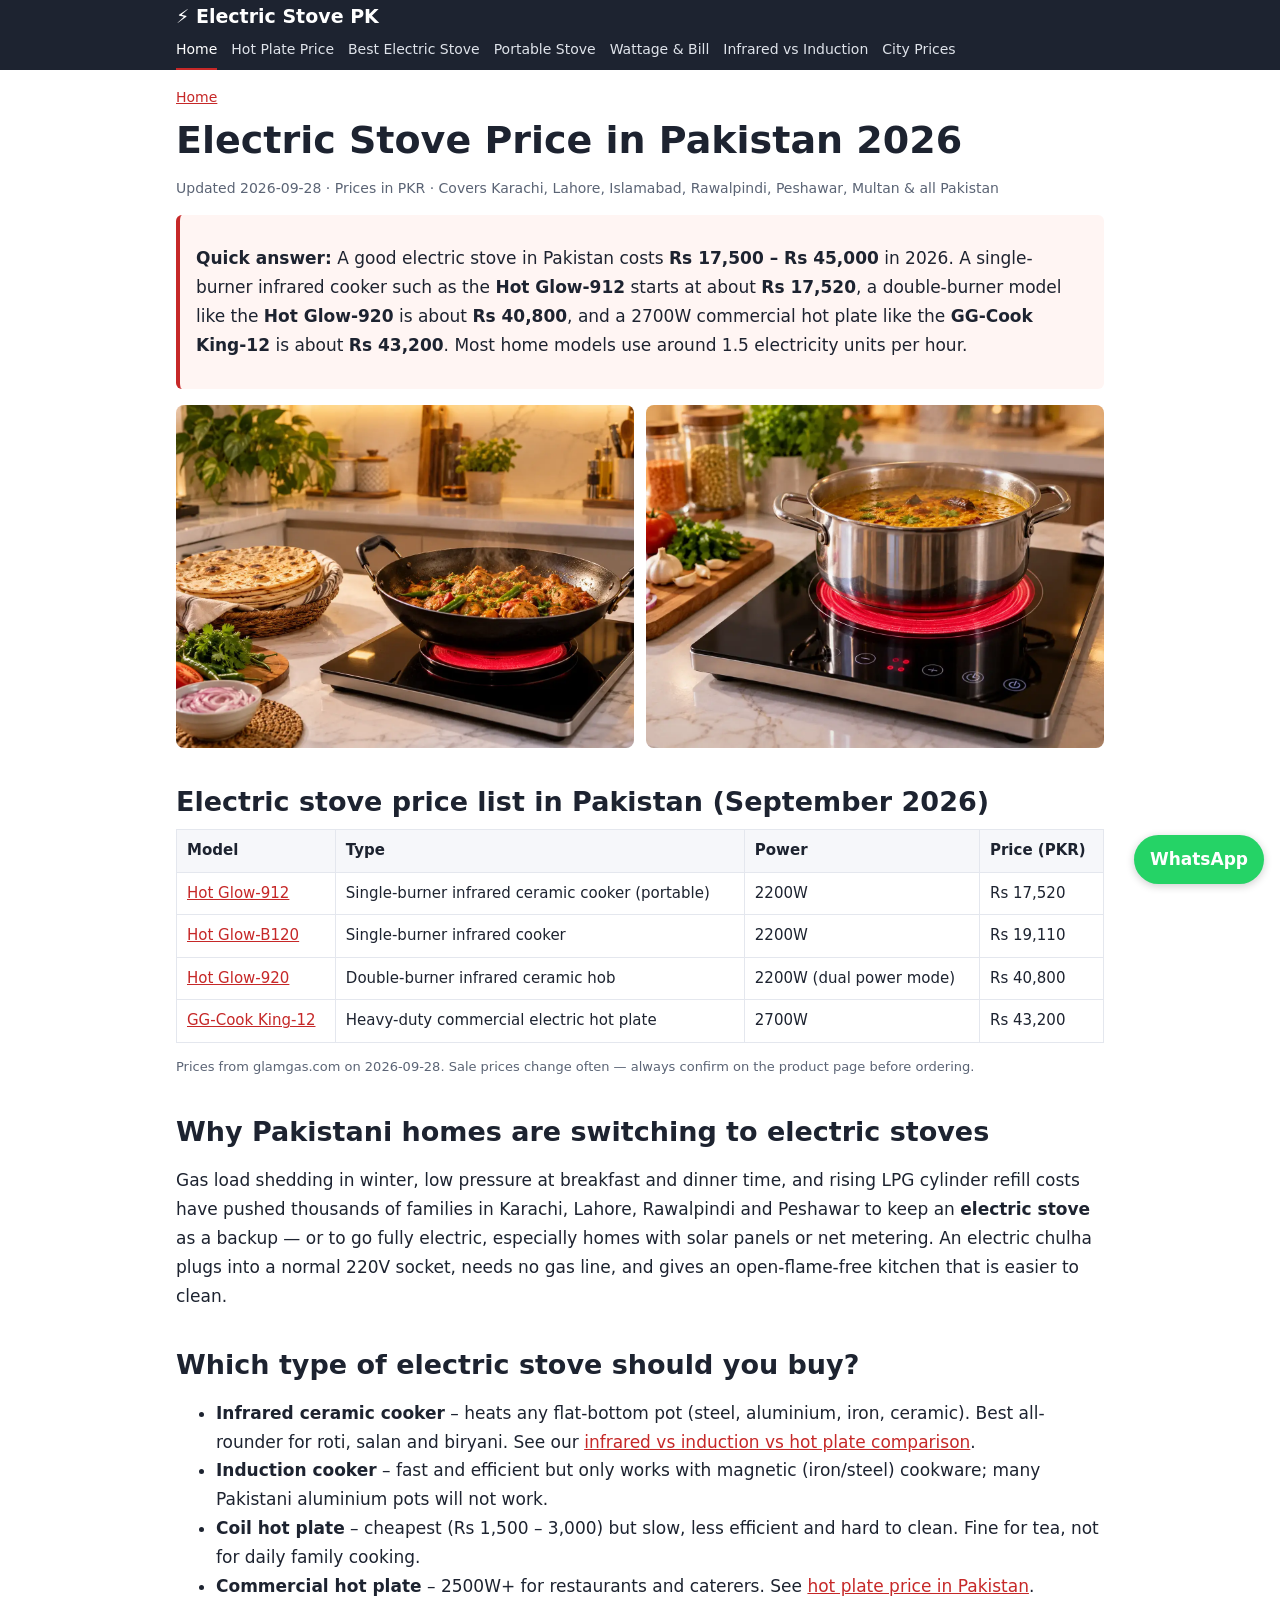
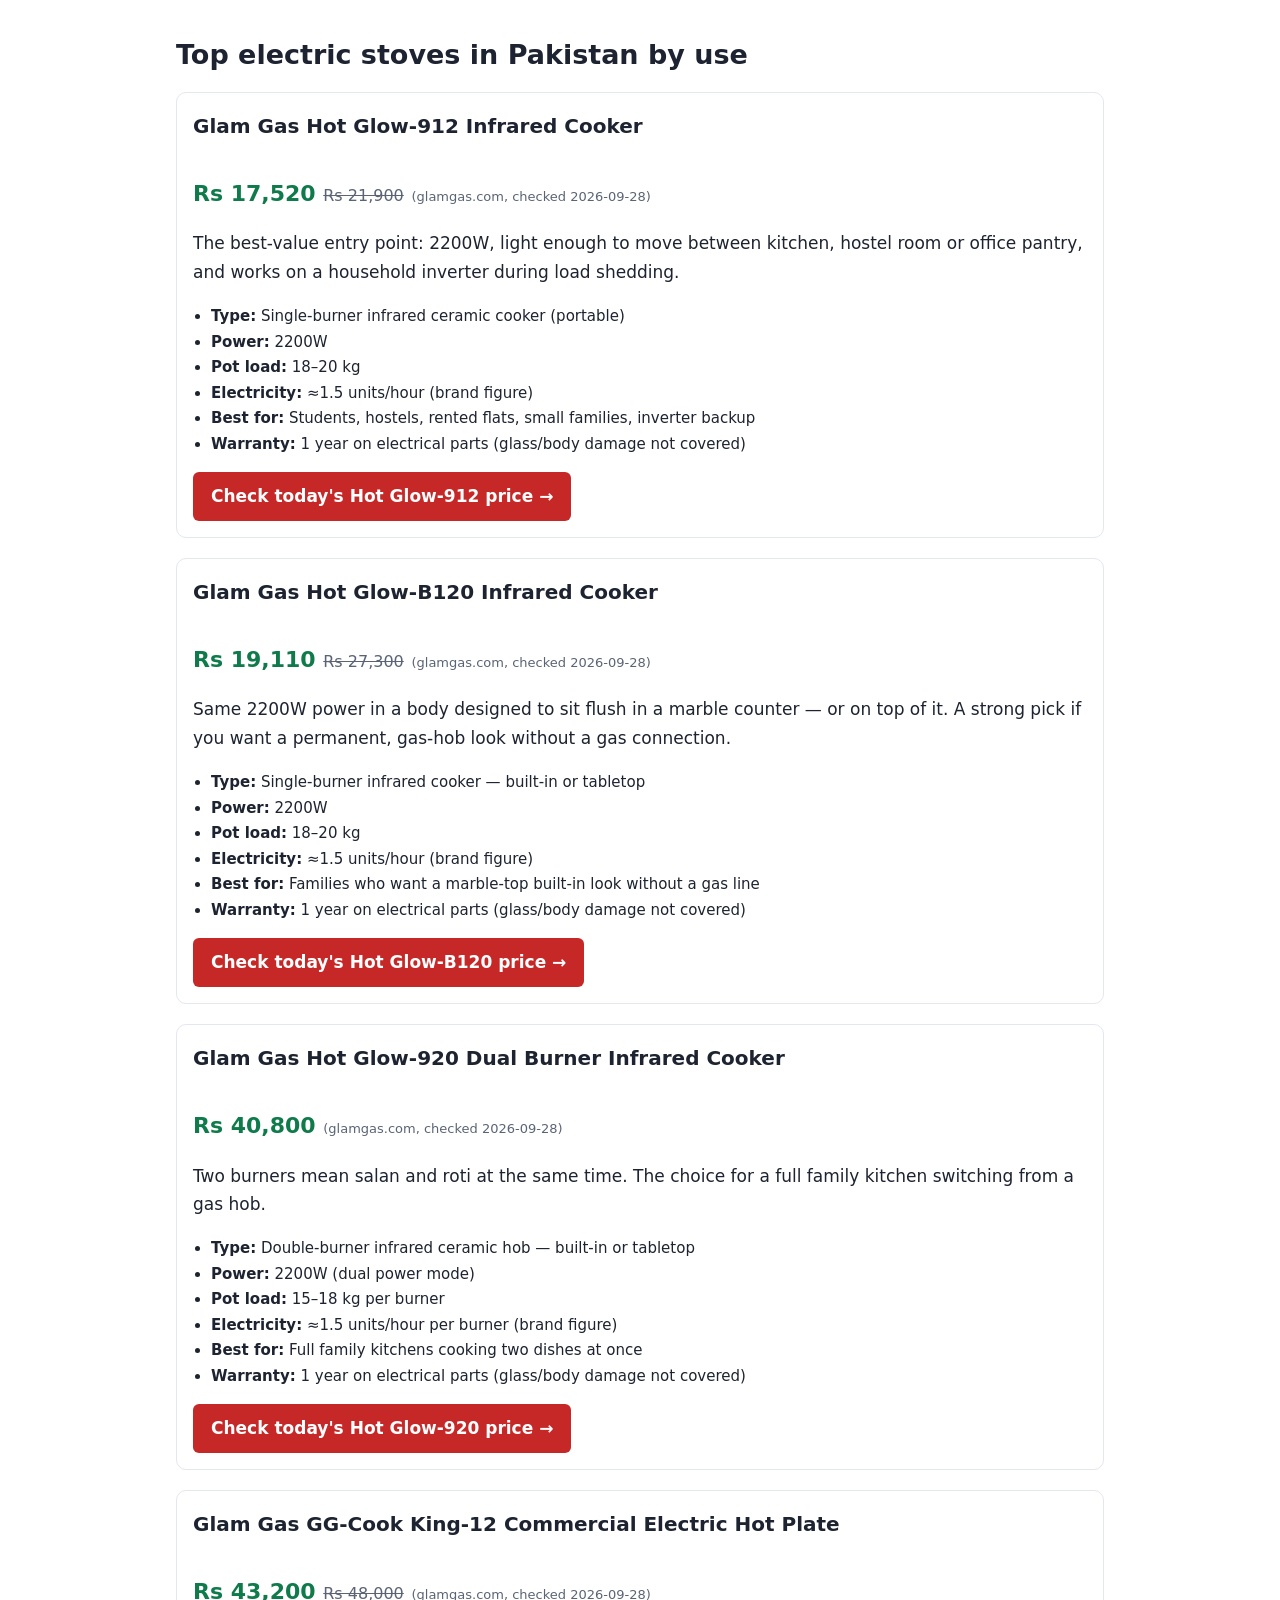
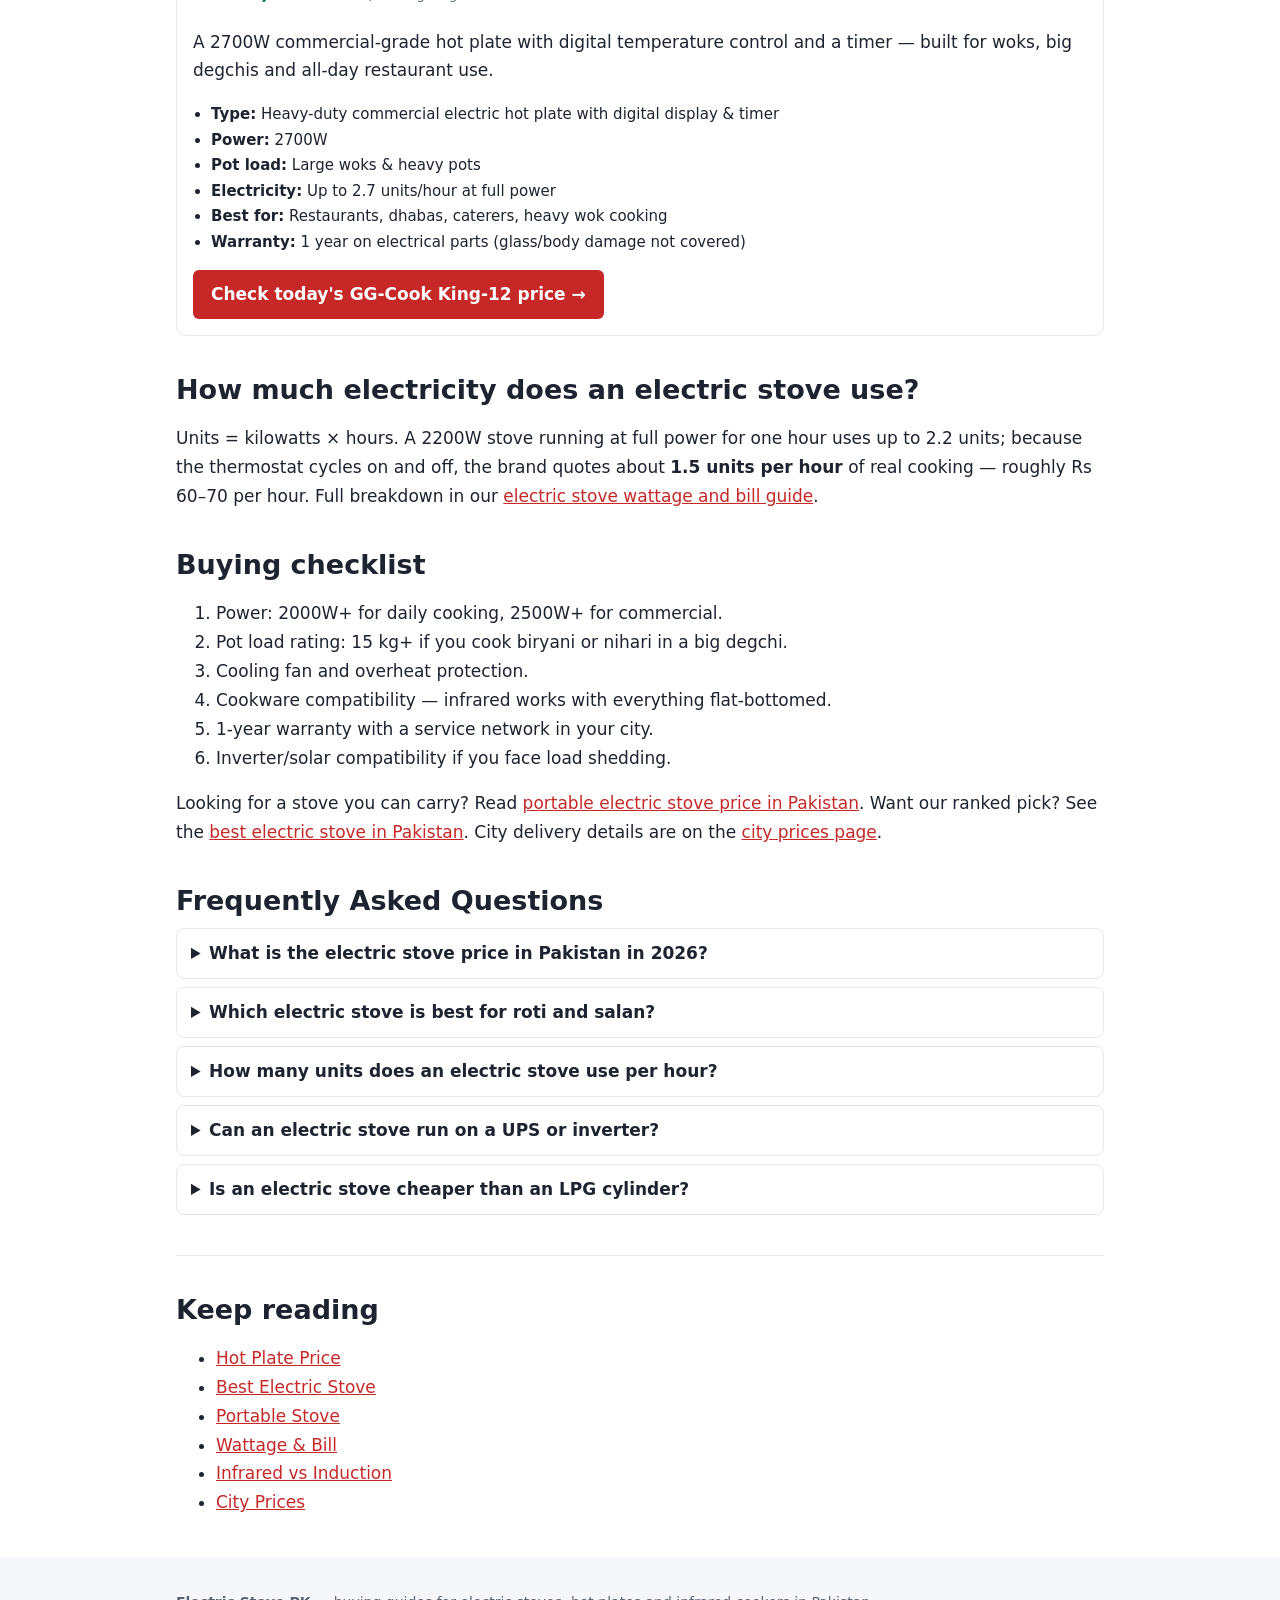
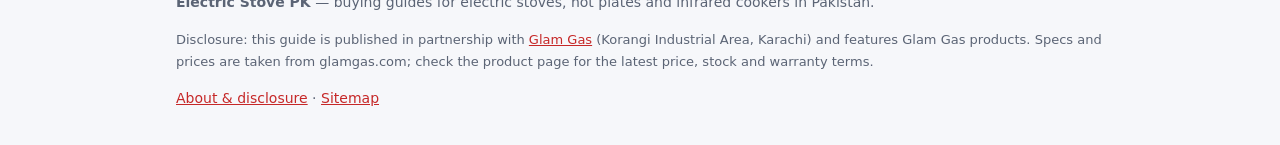
==== commit 0bd082f7: "Add files via upload" ====
--- a/index.html
+++ b/index.html
@@ -21,7 +21,7 @@
 <article>
 <h1>Electric Stove Price in Pakistan 2026</h1>
 <p class="meta">Updated 2026-09-28 · Prices in PKR · Covers Karachi, Lahore, Islamabad, Rawalpindi, Peshawar, Multan &amp; all Pakistan</p>
-<div class="answer"><p><b>Quick answer:</b> A good electric stove in Pakistan costs <b>Rs 17,500 – Rs 45,000</b> in 2026. A single-burner infrared cooker such as the <a href="https://glamgas.com/products/hot-glow-912-red">Hot Glow-912</a> starts at about <b>Rs 17,520</b>, a double-burner model like the <a href="https://glamgas.com/products/hot-glow-920">Hot Glow-920</a> is about <b>Rs 40,800</b>, and a 2700W commercial hot plate like the <a href="https://glamgas.com/products/electric-hot-plate-stove-gg-cook-king-12-pakistan">GG-Cook King-12</a> is about <b>Rs 43,200</b>. Most home models use around 1.5 electricity units per hour.</p></div>
+<div class="answer"><p><b>Quick answer:</b> A good electric stove in Pakistan costs <b>Rs 17,500 – Rs 45,000</b> in 2026. A single-burner infrared cooker such as the <b>Hot Glow-912</b> starts at about <b>Rs 17,520</b>, a double-burner model like the <b>Hot Glow-920</b> is about <b>Rs 40,800</b>, and a 2700W commercial hot plate like the <b>GG-Cook King-12</b> is about <b>Rs 43,200</b>. Most home models use around 1.5 electricity units per hour.</p></div>
 <div class="slots"><figure class="slot"><img src="images/index-hero-1.webp" alt="Electric Stove Price in Pakistan 2026 – electric stove in a Pakistani kitchen" width="800" height="600" loading="lazy" onerror="this.parentNode.classList.add('empty');this.remove()"><span class="ph">Image slot — upload <b>images/index-hero-1.webp</b></span></figure><figure class="slot"><img src="images/index-hero-2.webp" alt="Electric Stove Price – infrared ceramic cooker close-up" width="800" height="600" loading="lazy" onerror="this.parentNode.classList.add('empty');this.remove()"><span class="ph">Image slot — upload <b>images/index-hero-2.webp</b></span></figure></div>
 
 <h2>Electric stove price list in Pakistan (September 2026)</h2>
@@ -37,7 +37,7 @@
 </ul>
 <h2>Top electric stoves in Pakistan by use</h2>
 <section class="product" id="912">
-<h3><a href="https://glamgas.com/products/hot-glow-912-red">Glam Gas Hot Glow-912 Infrared Cooker</a></h3>
+<h3>Glam Gas Hot Glow-912 Infrared Cooker</h3>
 <div class="slots"><figure class="slot"><img src="images/home-hot-glow-912-1.webp" alt="Glam Gas Hot Glow-912 Infrared Cooker electric stove price in Pakistan" width="800" height="600" loading="lazy" onerror="this.parentNode.classList.add('empty');this.remove()"><span class="ph">Image slot — upload <b>images/home-hot-glow-912-1.webp</b></span></figure><figure class="slot"><img src="images/home-hot-glow-912-2.webp" alt="Hot Glow-912 cooking roti and curry on ceramic glass top" width="800" height="600" loading="lazy" onerror="this.parentNode.classList.add('empty');this.remove()"><span class="ph">Image slot — upload <b>images/home-hot-glow-912-2.webp</b></span></figure></div>
 <p class="price">Rs 17,520 <s>Rs 21,900</s> <small>(glamgas.com, checked 2026-09-28)</small></p>
 <p>The best-value entry point: 2200W, light enough to move between kitchen, hostel room or office pantry, and works on a household inverter during load shedding.</p>
@@ -45,7 +45,7 @@
 <a class="btn" href="https://glamgas.com/products/hot-glow-912-red">Check today's Hot Glow-912 price →</a>
 </section>
 <section class="product" id="b120">
-<h3><a href="https://glamgas.com/products/hot-glow-b120">Glam Gas Hot Glow-B120 Infrared Cooker</a></h3>
+<h3>Glam Gas Hot Glow-B120 Infrared Cooker</h3>
 <div class="slots"><figure class="slot"><img src="images/home-hot-glow-b120-1.webp" alt="Glam Gas Hot Glow-B120 Infrared Cooker electric stove price in Pakistan" width="800" height="600" loading="lazy" onerror="this.parentNode.classList.add('empty');this.remove()"><span class="ph">Image slot — upload <b>images/home-hot-glow-b120-1.webp</b></span></figure><figure class="slot"><img src="images/home-hot-glow-b120-2.webp" alt="Hot Glow-B120 cooking roti and curry on ceramic glass top" width="800" height="600" loading="lazy" onerror="this.parentNode.classList.add('empty');this.remove()"><span class="ph">Image slot — upload <b>images/home-hot-glow-b120-2.webp</b></span></figure></div>
 <p class="price">Rs 19,110 <s>Rs 27,300</s> <small>(glamgas.com, checked 2026-09-28)</small></p>
 <p>Same 2200W power in a body designed to sit flush in a marble counter — or on top of it. A strong pick if you want a permanent, gas-hob look without a gas connection.</p>
@@ -53,7 +53,7 @@
 <a class="btn" href="https://glamgas.com/products/hot-glow-b120">Check today's Hot Glow-B120 price →</a>
 </section>
 <section class="product" id="920">
-<h3><a href="https://glamgas.com/products/hot-glow-920">Glam Gas Hot Glow-920 Dual Burner Infrared Cooker</a></h3>
+<h3>Glam Gas Hot Glow-920 Dual Burner Infrared Cooker</h3>
 <div class="slots"><figure class="slot"><img src="images/home-hot-glow-920-1.webp" alt="Glam Gas Hot Glow-920 Dual Burner Infrared Cooker electric stove price in Pakistan" width="800" height="600" loading="lazy" onerror="this.parentNode.classList.add('empty');this.remove()"><span class="ph">Image slot — upload <b>images/home-hot-glow-920-1.webp</b></span></figure><figure class="slot"><img src="images/home-hot-glow-920-2.webp" alt="Hot Glow-920 cooking roti and curry on ceramic glass top" width="800" height="600" loading="lazy" onerror="this.parentNode.classList.add('empty');this.remove()"><span class="ph">Image slot — upload <b>images/home-hot-glow-920-2.webp</b></span></figure></div>
 <p class="price">Rs 40,800 <small>(glamgas.com, checked 2026-09-28)</small></p>
 <p>Two burners mean salan and roti at the same time. The choice for a full family kitchen switching from a gas hob.</p>
@@ -61,7 +61,7 @@
 <a class="btn" href="https://glamgas.com/products/hot-glow-920">Check today's Hot Glow-920 price →</a>
 </section>
 <section class="product" id="k12">
-<h3><a href="https://glamgas.com/products/electric-hot-plate-stove-gg-cook-king-12-pakistan">Glam Gas GG-Cook King-12 Commercial Electric Hot Plate</a></h3>
+<h3>Glam Gas GG-Cook King-12 Commercial Electric Hot Plate</h3>
 <div class="slots"><figure class="slot"><img src="images/home-gg-cook-king-12-1.webp" alt="Glam Gas GG-Cook King-12 Commercial Electric Hot Plate electric stove price in Pakistan" width="800" height="600" loading="lazy" onerror="this.parentNode.classList.add('empty');this.remove()"><span class="ph">Image slot — upload <b>images/home-gg-cook-king-12-1.webp</b></span></figure><figure class="slot"><img src="images/home-gg-cook-king-12-2.webp" alt="GG-Cook King-12 cooking roti and curry on ceramic glass top" width="800" height="600" loading="lazy" onerror="this.parentNode.classList.add('empty');this.remove()"><span class="ph">Image slot — upload <b>images/home-gg-cook-king-12-2.webp</b></span></figure></div>
 <p class="price">Rs 43,200 <s>Rs 48,000</s> <small>(glamgas.com, checked 2026-09-28)</small></p>
 <p>A 2700W commercial-grade hot plate with digital temperature control and a timer — built for woks, big degchis and all-day restaurant use.</p>
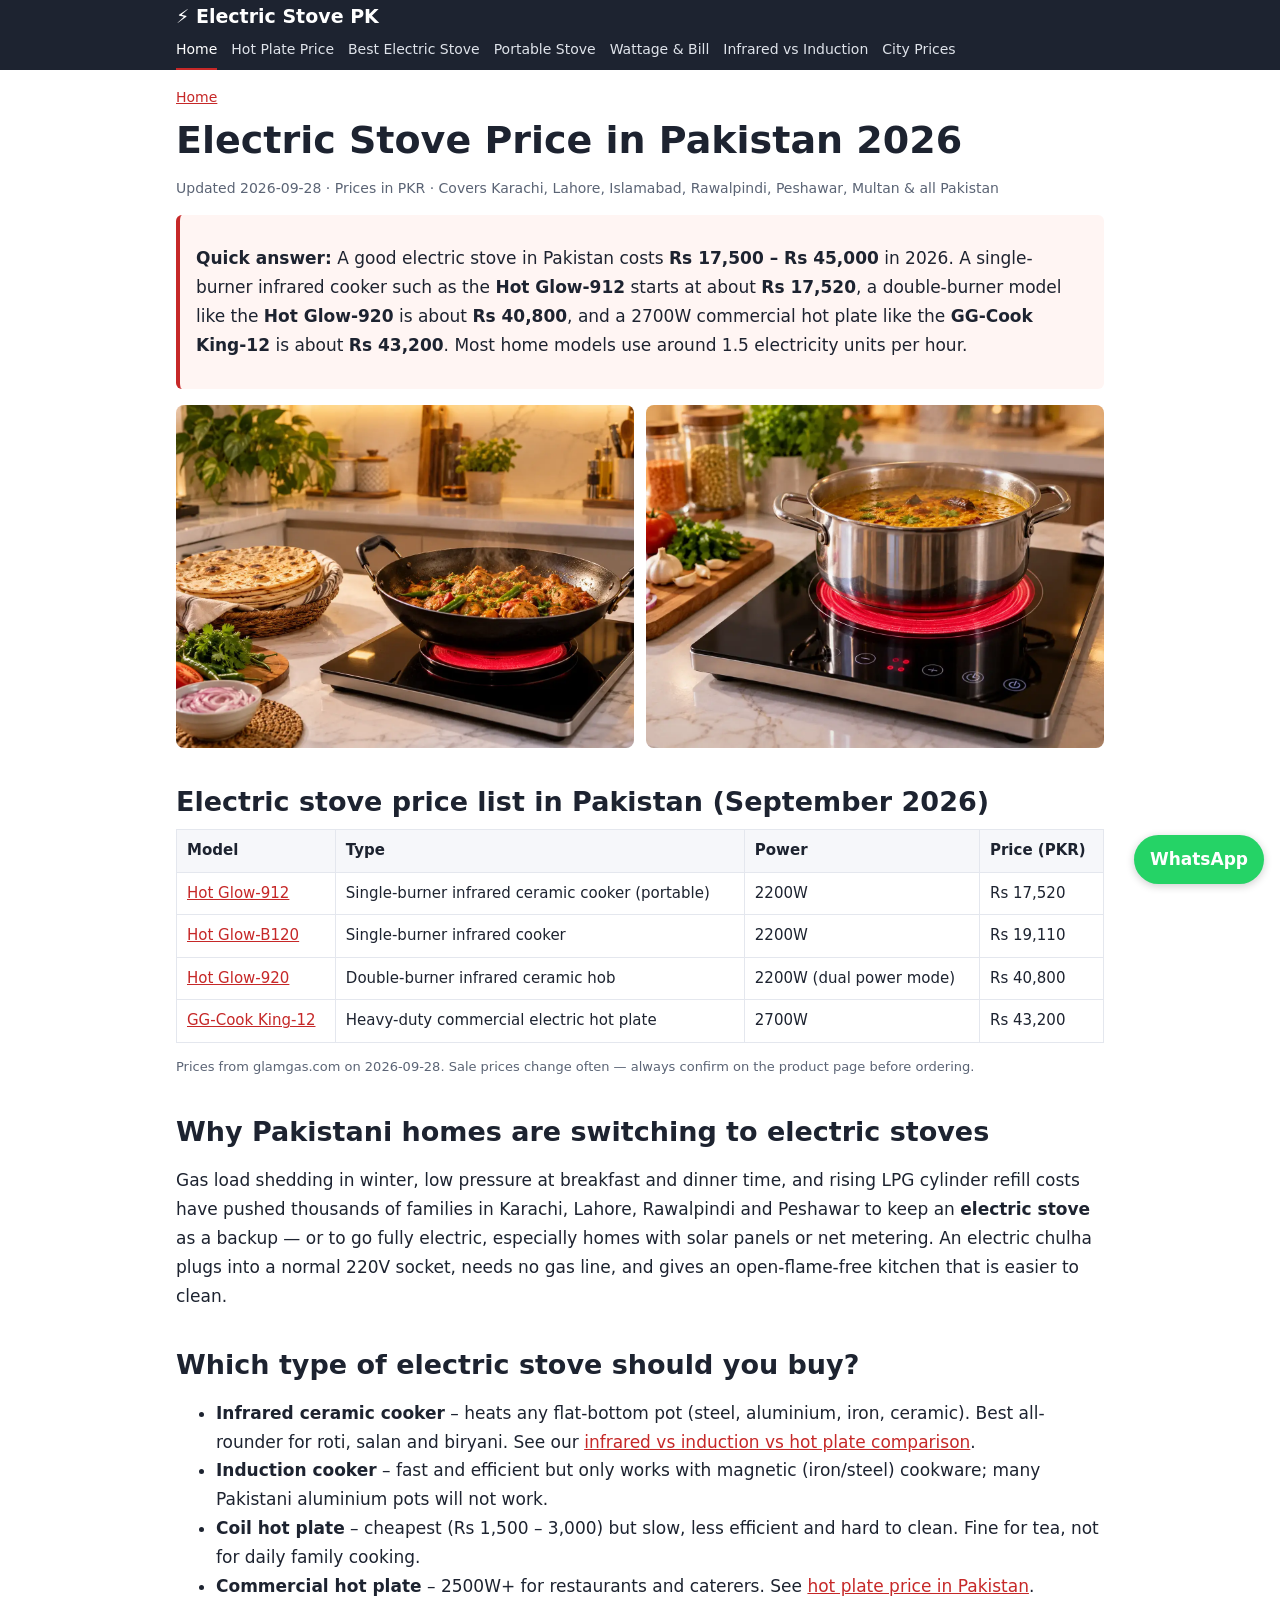
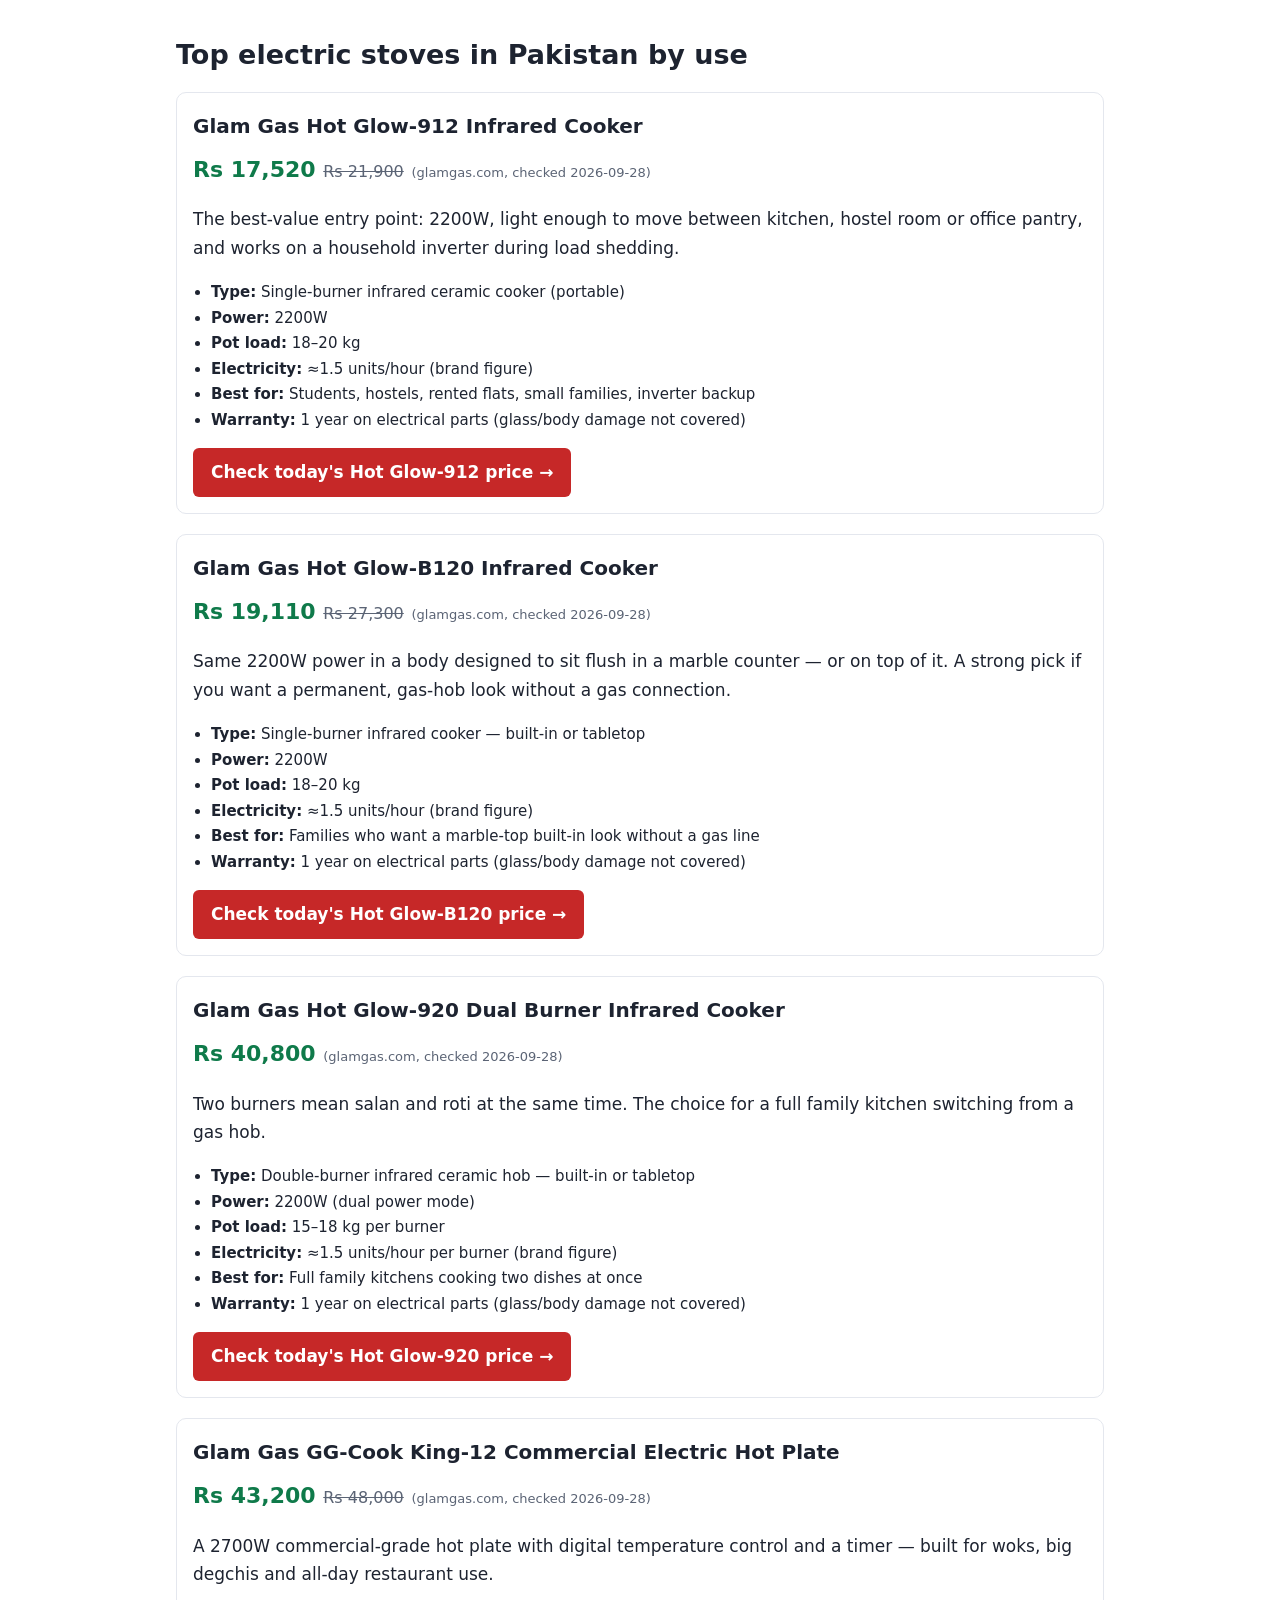
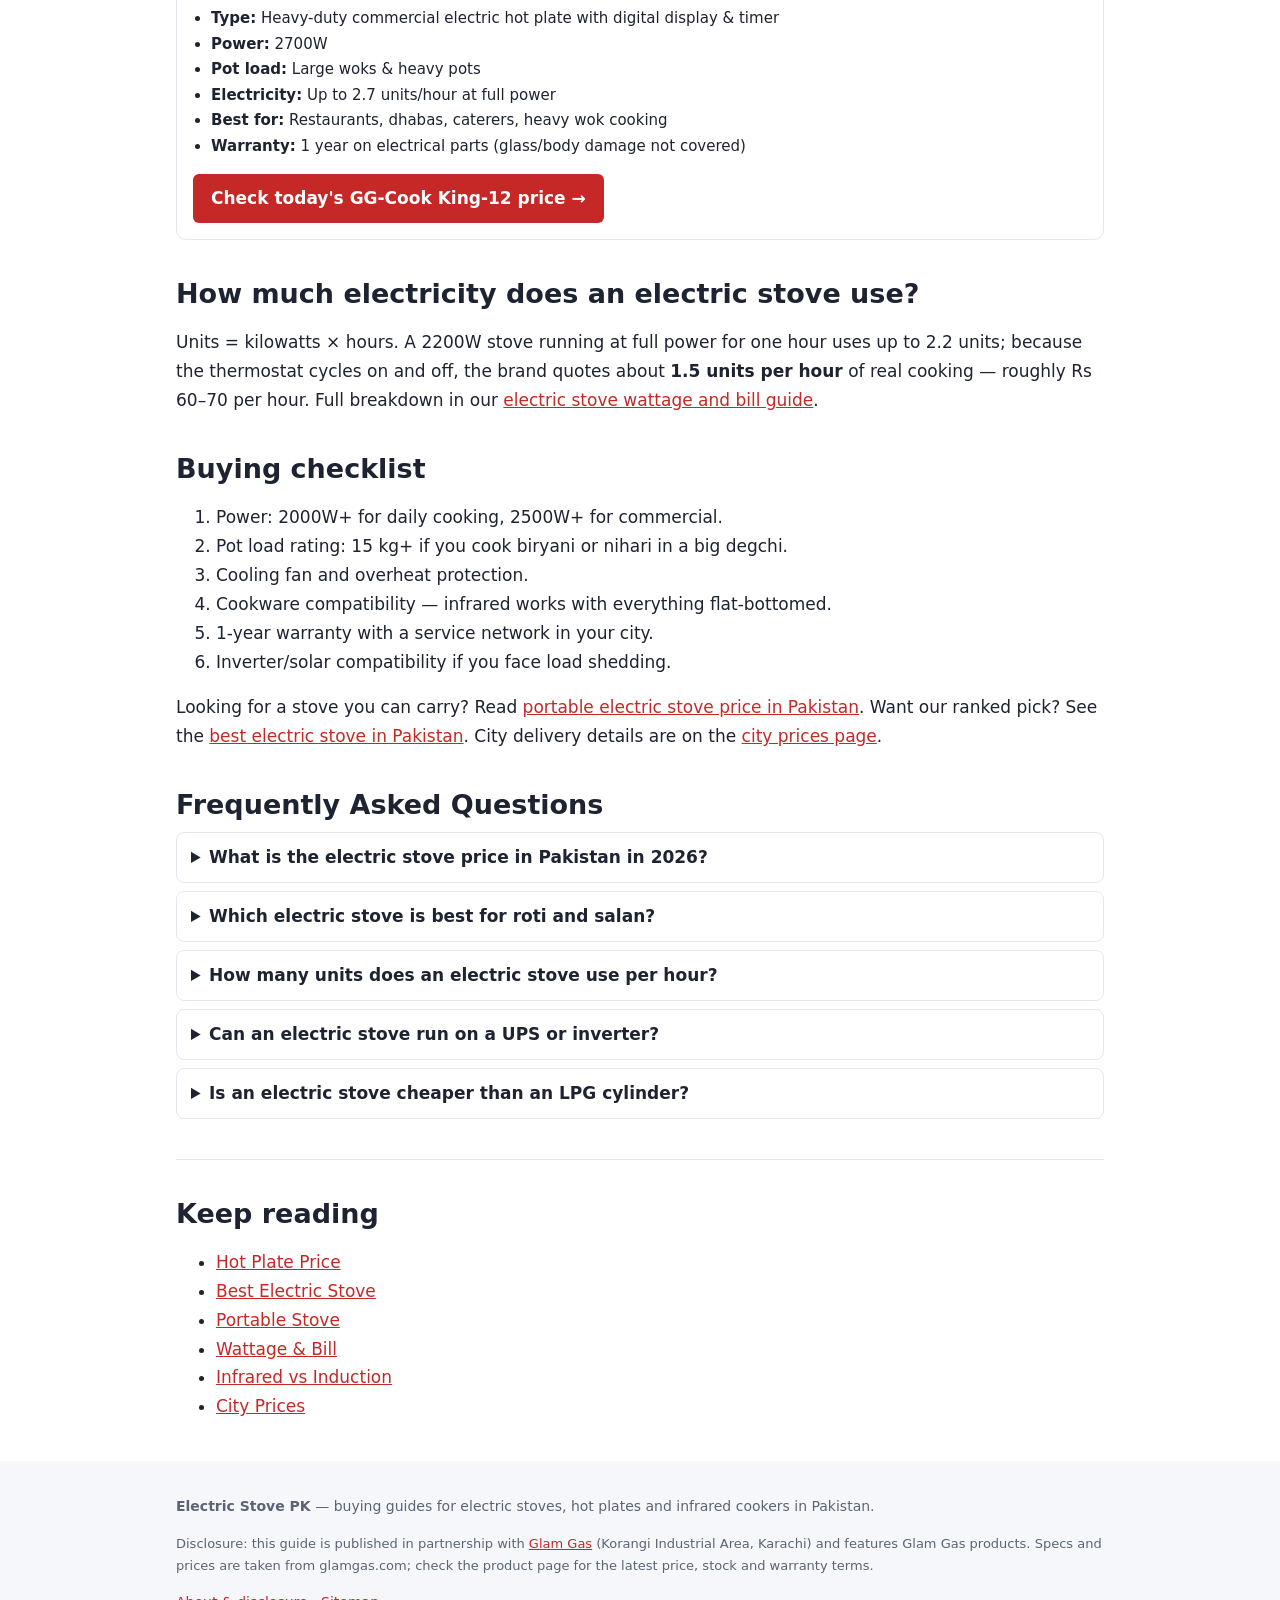
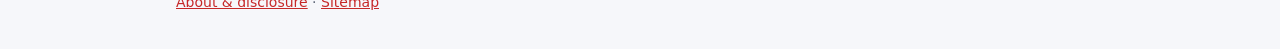
==== commit 15e3e96d: "Add files via upload" ====
--- a/index.html
+++ b/index.html
@@ -10,7 +10,7 @@
 <meta name="geo.region" content="PK">
 <meta property="og:type" content="article"><meta property="og:title" content="Electric Stove Price in Pakistan 2026 | Infrared &amp; Hot Plate"><meta property="og:description" content="Electric stove price in Pakistan 2026: compare infrared cookers &amp; hot plates from Rs 17,520. Wattage, bill cost, best models for Karachi, Lahore, Islamabad."><meta property="og:url" content="https://electricstovepk.github.io/"><meta property="og:image" content="https://electricstovepk.github.io/images/index-hero-1.webp"><meta property="og:locale" content="en_PK">
 <meta name="twitter:card" content="summary_large_image">
-<link rel="stylesheet" href="style.css">
+<link rel="stylesheet" href="style.css"><link rel="icon" href="/favicon.ico" sizes="48x48"><link rel="icon" href="/favicon.svg" type="image/svg+xml"><link rel="apple-touch-icon" href="/apple-touch-icon.png"><link rel="manifest" href="/site.webmanifest"><meta name="theme-color" content="#1d2330">
 <script>if(location.search.indexOf("slots")>-1)document.documentElement.className="slots"</script>
 <script type="application/ld+json">[{"@context": "https://schema.org", "@type": "Article", "headline": "Electric Stove Price in Pakistan 2026", "description": "Electric stove price in Pakistan 2026: compare infrared cookers & hot plates from Rs 17,520. Wattage, bill cost, best models for Karachi, Lahore, Islamabad.", "inLanguage": "en-PK", "datePublished": "2026-09-28", "dateModified": "2026-09-28", "mainEntityOfPage": "https://electricstovepk.github.io/", "keywords": "electric stove price in pakistan, electric stove, electric stove in pakistan, electric stove price", "author": {"@type": "Organization", "name": "Electric Stove PK", "url": "https://electricstovepk.github.io/"}, "publisher": {"@type": "Organization", "name": "Electric Stove PK", "url": "https://electricstovepk.github.io/"}, "image": "https://electricstovepk.github.io/images/index-hero-1.webp", "mentions": [{"@type": "Thing", "name": "Glam Gas Hot Glow-912 Infrared Cooker", "url": "https://glamgas.com/products/hot-glow-912-red"}, {"@type": "Thing", "name": "Glam Gas Hot Glow-B120 Infrared Cooker", "url": "https://glamgas.com/products/hot-glow-b120"}, {"@type": "Thing", "name": "Glam Gas Hot Glow-920 Dual Burner Infrared Cooker", "url": "https://glamgas.com/products/hot-glow-920"}, {"@type": "Thing", "name": "Glam Gas GG-Cook King-12 Commercial Electric Hot Plate", "url": "https://glamgas.com/products/electric-hot-plate-stove-gg-cook-king-12-pakistan"}], "spatialCoverage": [{"@type": "City", "name": "Karachi"}, {"@type": "City", "name": "Lahore"}, {"@type": "City", "name": "Islamabad"}, {"@type": "City", "name": "Rawalpindi"}, {"@type": "City", "name": "Peshawar"}, {"@type": "City", "name": "Multan"}, {"@type": "City", "name": "Faisalabad"}, {"@type": "City", "name": "Hyderabad"}, {"@type": "City", "name": "Quetta"}, {"@type": "City", "name": "Sialkot"}]}, {"@context": "https://schema.org", "@type": "FAQPage", "mainEntity": [{"@type": "Question", "name": "What is the electric stove price in Pakistan in 2026?", "acceptedAnswer": {"@type": "Answer", "text": "Good infrared electric stoves cost about Rs 17,500 to Rs 45,000. The Glam Gas Hot Glow-912 is about Rs 17,520, the Hot Glow-B120 about Rs 19,110, the dual-burner Hot Glow-920 about Rs 40,800 and the commercial GG-Cook King-12 about Rs 43,200 (glamgas.com, September 2026)."}}, {"@type": "Question", "name": "Which electric stove is best for roti and salan?", "acceptedAnswer": {"@type": "Answer", "text": "An infrared ceramic cooker, because it heats a flat tawa evenly and works with every flat-bottom pot. Round-bottom karahis do not sit flat on glass tops."}}, {"@type": "Question", "name": "How many units does an electric stove use per hour?", "acceptedAnswer": {"@type": "Answer", "text": "A 2200W model uses up to 2.2 units at full power; in normal cooking the brand quotes about 1.5 units per hour, roughly Rs 60–70."}}, {"@type": "Question", "name": "Can an electric stove run on a UPS or inverter?", "acceptedAnswer": {"@type": "Answer", "text": "Yes, 220V infrared cookers run on household inverters and solar systems, provided the inverter has at least 2.5–3 kW of spare capacity."}}, {"@type": "Question", "name": "Is an electric stove cheaper than an LPG cylinder?", "acceptedAnswer": {"@type": "Answer", "text": "For many families, yes — especially with solar or net metering. Compare your per-unit tariff × about 1.5 units per cooking hour against your monthly cylinder refill cost."}}]}, {"@context": "https://schema.org", "@type": "BreadcrumbList", "itemListElement": [{"@type": "ListItem", "position": 1, "name": "Home", "item": "https://electricstovepk.github.io/"}]}]</script>
 </head>
@@ -38,7 +38,6 @@
 <h2>Top electric stoves in Pakistan by use</h2>
 <section class="product" id="912">
 <h3>Glam Gas Hot Glow-912 Infrared Cooker</h3>
-<div class="slots"><figure class="slot"><img src="images/home-hot-glow-912-1.webp" alt="Glam Gas Hot Glow-912 Infrared Cooker electric stove price in Pakistan" width="800" height="600" loading="lazy" onerror="this.parentNode.classList.add('empty');this.remove()"><span class="ph">Image slot — upload <b>images/home-hot-glow-912-1.webp</b></span></figure><figure class="slot"><img src="images/home-hot-glow-912-2.webp" alt="Hot Glow-912 cooking roti and curry on ceramic glass top" width="800" height="600" loading="lazy" onerror="this.parentNode.classList.add('empty');this.remove()"><span class="ph">Image slot — upload <b>images/home-hot-glow-912-2.webp</b></span></figure></div>
 <p class="price">Rs 17,520 <s>Rs 21,900</s> <small>(glamgas.com, checked 2026-09-28)</small></p>
 <p>The best-value entry point: 2200W, light enough to move between kitchen, hostel room or office pantry, and works on a household inverter during load shedding.</p>
 <ul class="specs"><li><b>Type:</b> Single-burner infrared ceramic cooker (portable)</li><li><b>Power:</b> 2200W</li><li><b>Pot load:</b> 18–20 kg</li><li><b>Electricity:</b> ≈1.5 units/hour (brand figure)</li><li><b>Best for:</b> Students, hostels, rented flats, small families, inverter backup</li><li><b>Warranty:</b> 1 year on electrical parts (glass/body damage not covered)</li></ul>
@@ -46,7 +45,6 @@
 </section>
 <section class="product" id="b120">
 <h3>Glam Gas Hot Glow-B120 Infrared Cooker</h3>
-<div class="slots"><figure class="slot"><img src="images/home-hot-glow-b120-1.webp" alt="Glam Gas Hot Glow-B120 Infrared Cooker electric stove price in Pakistan" width="800" height="600" loading="lazy" onerror="this.parentNode.classList.add('empty');this.remove()"><span class="ph">Image slot — upload <b>images/home-hot-glow-b120-1.webp</b></span></figure><figure class="slot"><img src="images/home-hot-glow-b120-2.webp" alt="Hot Glow-B120 cooking roti and curry on ceramic glass top" width="800" height="600" loading="lazy" onerror="this.parentNode.classList.add('empty');this.remove()"><span class="ph">Image slot — upload <b>images/home-hot-glow-b120-2.webp</b></span></figure></div>
 <p class="price">Rs 19,110 <s>Rs 27,300</s> <small>(glamgas.com, checked 2026-09-28)</small></p>
 <p>Same 2200W power in a body designed to sit flush in a marble counter — or on top of it. A strong pick if you want a permanent, gas-hob look without a gas connection.</p>
 <ul class="specs"><li><b>Type:</b> Single-burner infrared cooker — built-in or tabletop</li><li><b>Power:</b> 2200W</li><li><b>Pot load:</b> 18–20 kg</li><li><b>Electricity:</b> ≈1.5 units/hour (brand figure)</li><li><b>Best for:</b> Families who want a marble-top built-in look without a gas line</li><li><b>Warranty:</b> 1 year on electrical parts (glass/body damage not covered)</li></ul>
@@ -54,7 +52,6 @@
 </section>
 <section class="product" id="920">
 <h3>Glam Gas Hot Glow-920 Dual Burner Infrared Cooker</h3>
-<div class="slots"><figure class="slot"><img src="images/home-hot-glow-920-1.webp" alt="Glam Gas Hot Glow-920 Dual Burner Infrared Cooker electric stove price in Pakistan" width="800" height="600" loading="lazy" onerror="this.parentNode.classList.add('empty');this.remove()"><span class="ph">Image slot — upload <b>images/home-hot-glow-920-1.webp</b></span></figure><figure class="slot"><img src="images/home-hot-glow-920-2.webp" alt="Hot Glow-920 cooking roti and curry on ceramic glass top" width="800" height="600" loading="lazy" onerror="this.parentNode.classList.add('empty');this.remove()"><span class="ph">Image slot — upload <b>images/home-hot-glow-920-2.webp</b></span></figure></div>
 <p class="price">Rs 40,800 <small>(glamgas.com, checked 2026-09-28)</small></p>
 <p>Two burners mean salan and roti at the same time. The choice for a full family kitchen switching from a gas hob.</p>
 <ul class="specs"><li><b>Type:</b> Double-burner infrared ceramic hob — built-in or tabletop</li><li><b>Power:</b> 2200W (dual power mode)</li><li><b>Pot load:</b> 15–18 kg per burner</li><li><b>Electricity:</b> ≈1.5 units/hour per burner (brand figure)</li><li><b>Best for:</b> Full family kitchens cooking two dishes at once</li><li><b>Warranty:</b> 1 year on electrical parts (glass/body damage not covered)</li></ul>
@@ -62,7 +59,6 @@
 </section>
 <section class="product" id="k12">
 <h3>Glam Gas GG-Cook King-12 Commercial Electric Hot Plate</h3>
-<div class="slots"><figure class="slot"><img src="images/home-gg-cook-king-12-1.webp" alt="Glam Gas GG-Cook King-12 Commercial Electric Hot Plate electric stove price in Pakistan" width="800" height="600" loading="lazy" onerror="this.parentNode.classList.add('empty');this.remove()"><span class="ph">Image slot — upload <b>images/home-gg-cook-king-12-1.webp</b></span></figure><figure class="slot"><img src="images/home-gg-cook-king-12-2.webp" alt="GG-Cook King-12 cooking roti and curry on ceramic glass top" width="800" height="600" loading="lazy" onerror="this.parentNode.classList.add('empty');this.remove()"><span class="ph">Image slot — upload <b>images/home-gg-cook-king-12-2.webp</b></span></figure></div>
 <p class="price">Rs 43,200 <s>Rs 48,000</s> <small>(glamgas.com, checked 2026-09-28)</small></p>
 <p>A 2700W commercial-grade hot plate with digital temperature control and a timer — built for woks, big degchis and all-day restaurant use.</p>
 <ul class="specs"><li><b>Type:</b> Heavy-duty commercial electric hot plate with digital display & timer</li><li><b>Power:</b> 2700W</li><li><b>Pot load:</b> Large woks & heavy pots</li><li><b>Electricity:</b> Up to 2.7 units/hour at full power</li><li><b>Best for:</b> Restaurants, dhabas, caterers, heavy wok cooking</li><li><b>Warranty:</b> 1 year on electrical parts (glass/body damage not covered)</li></ul>
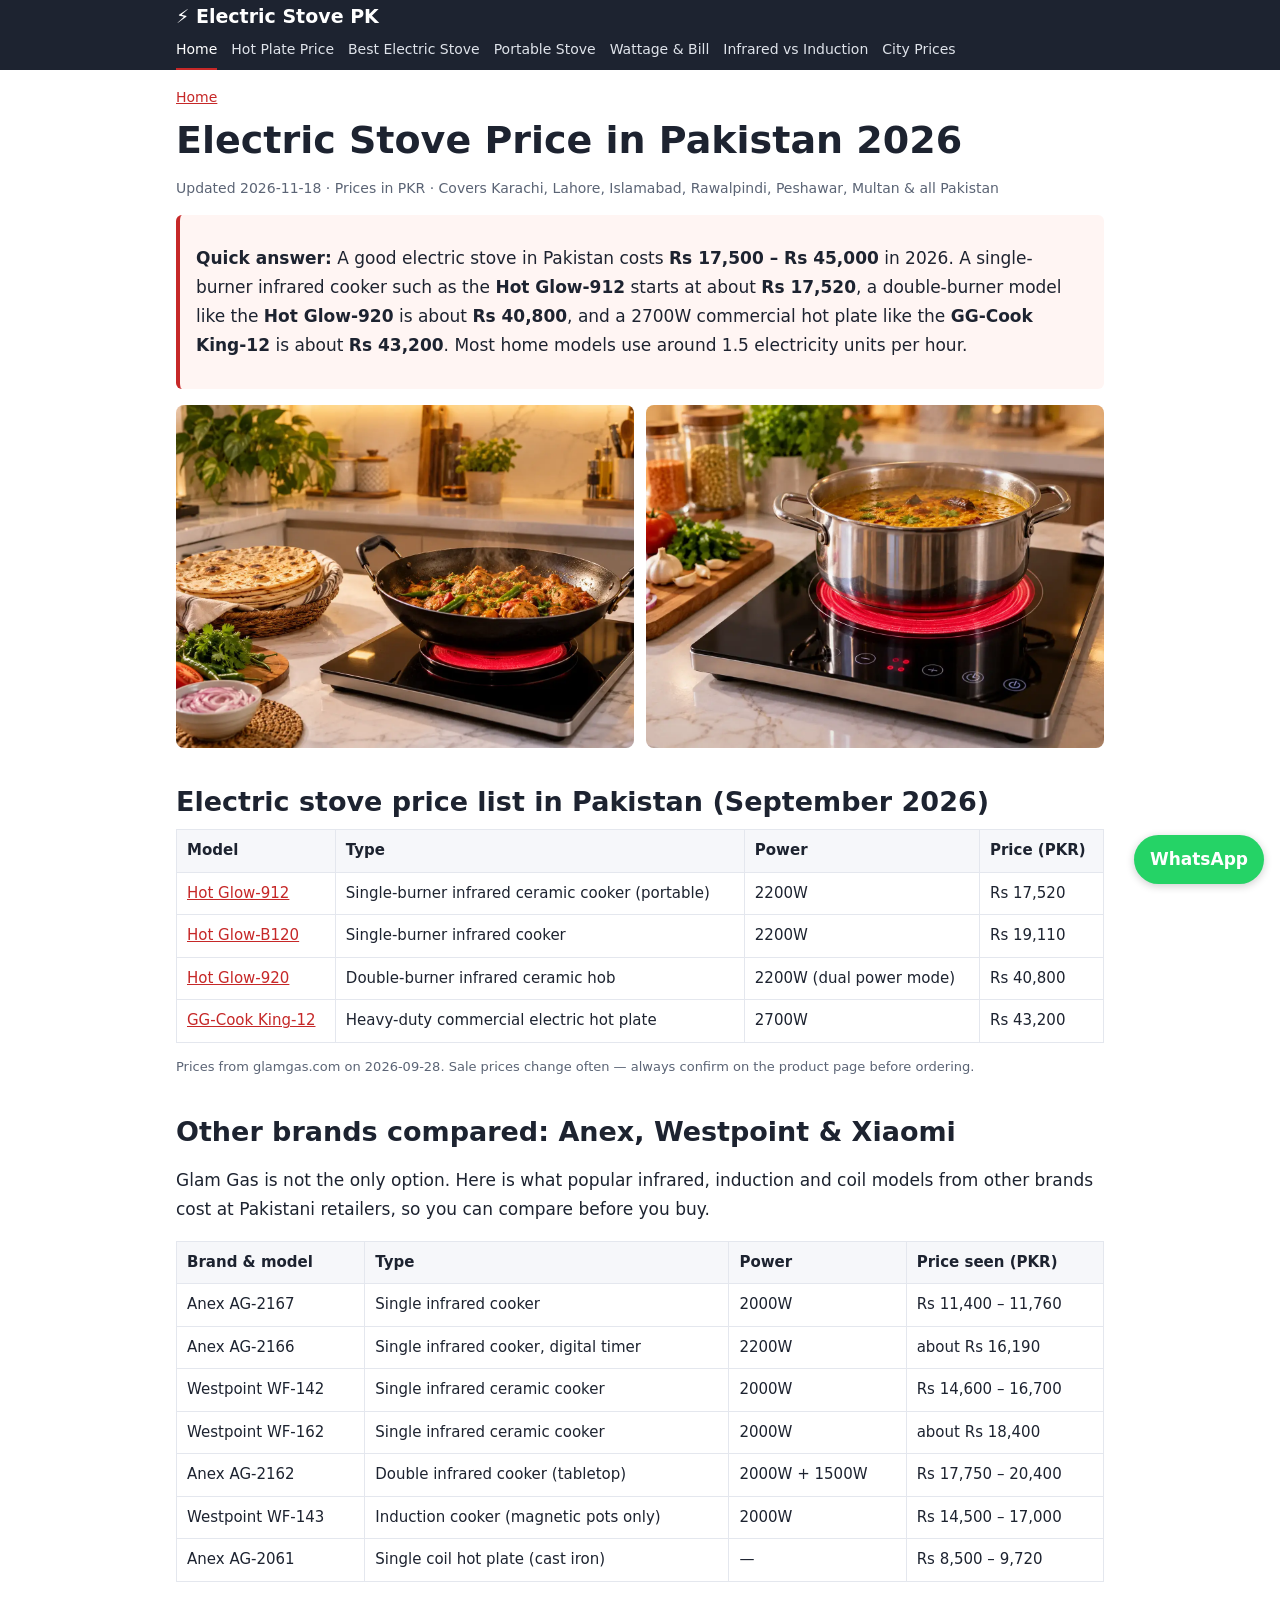
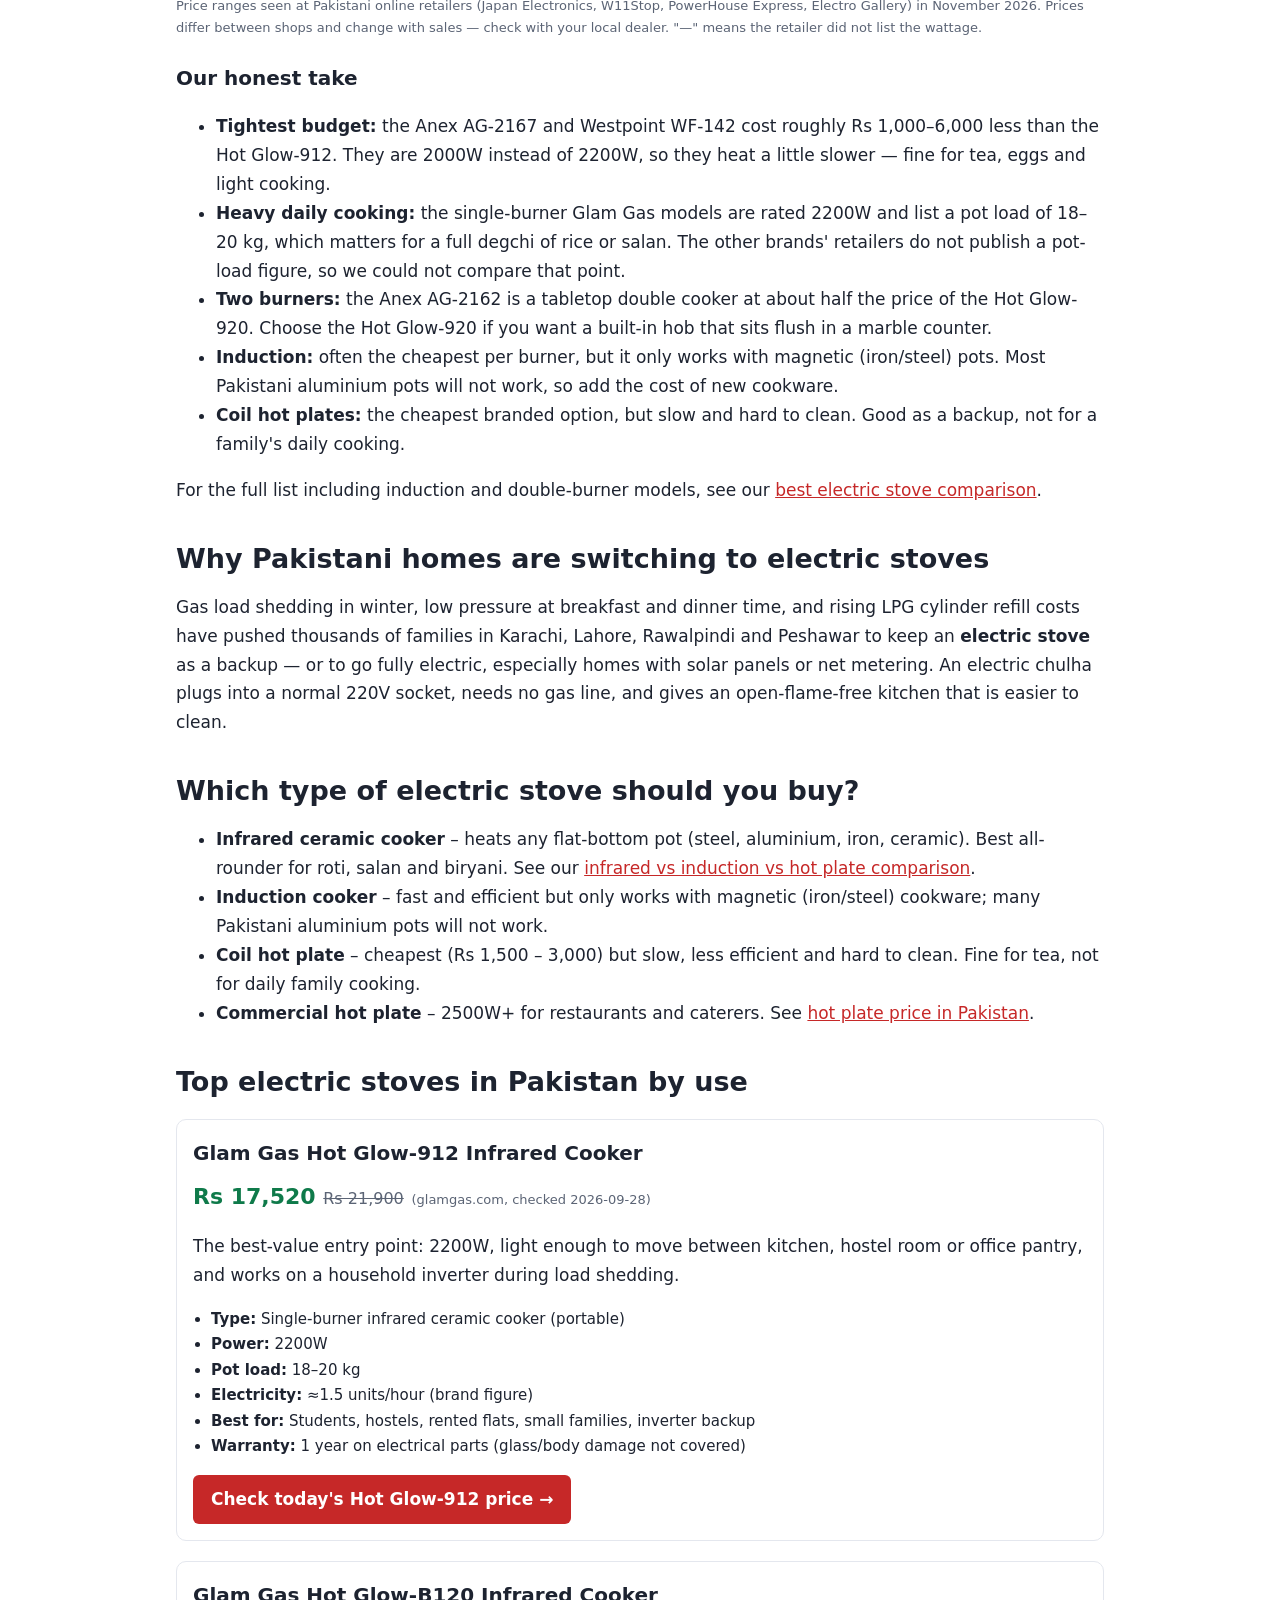
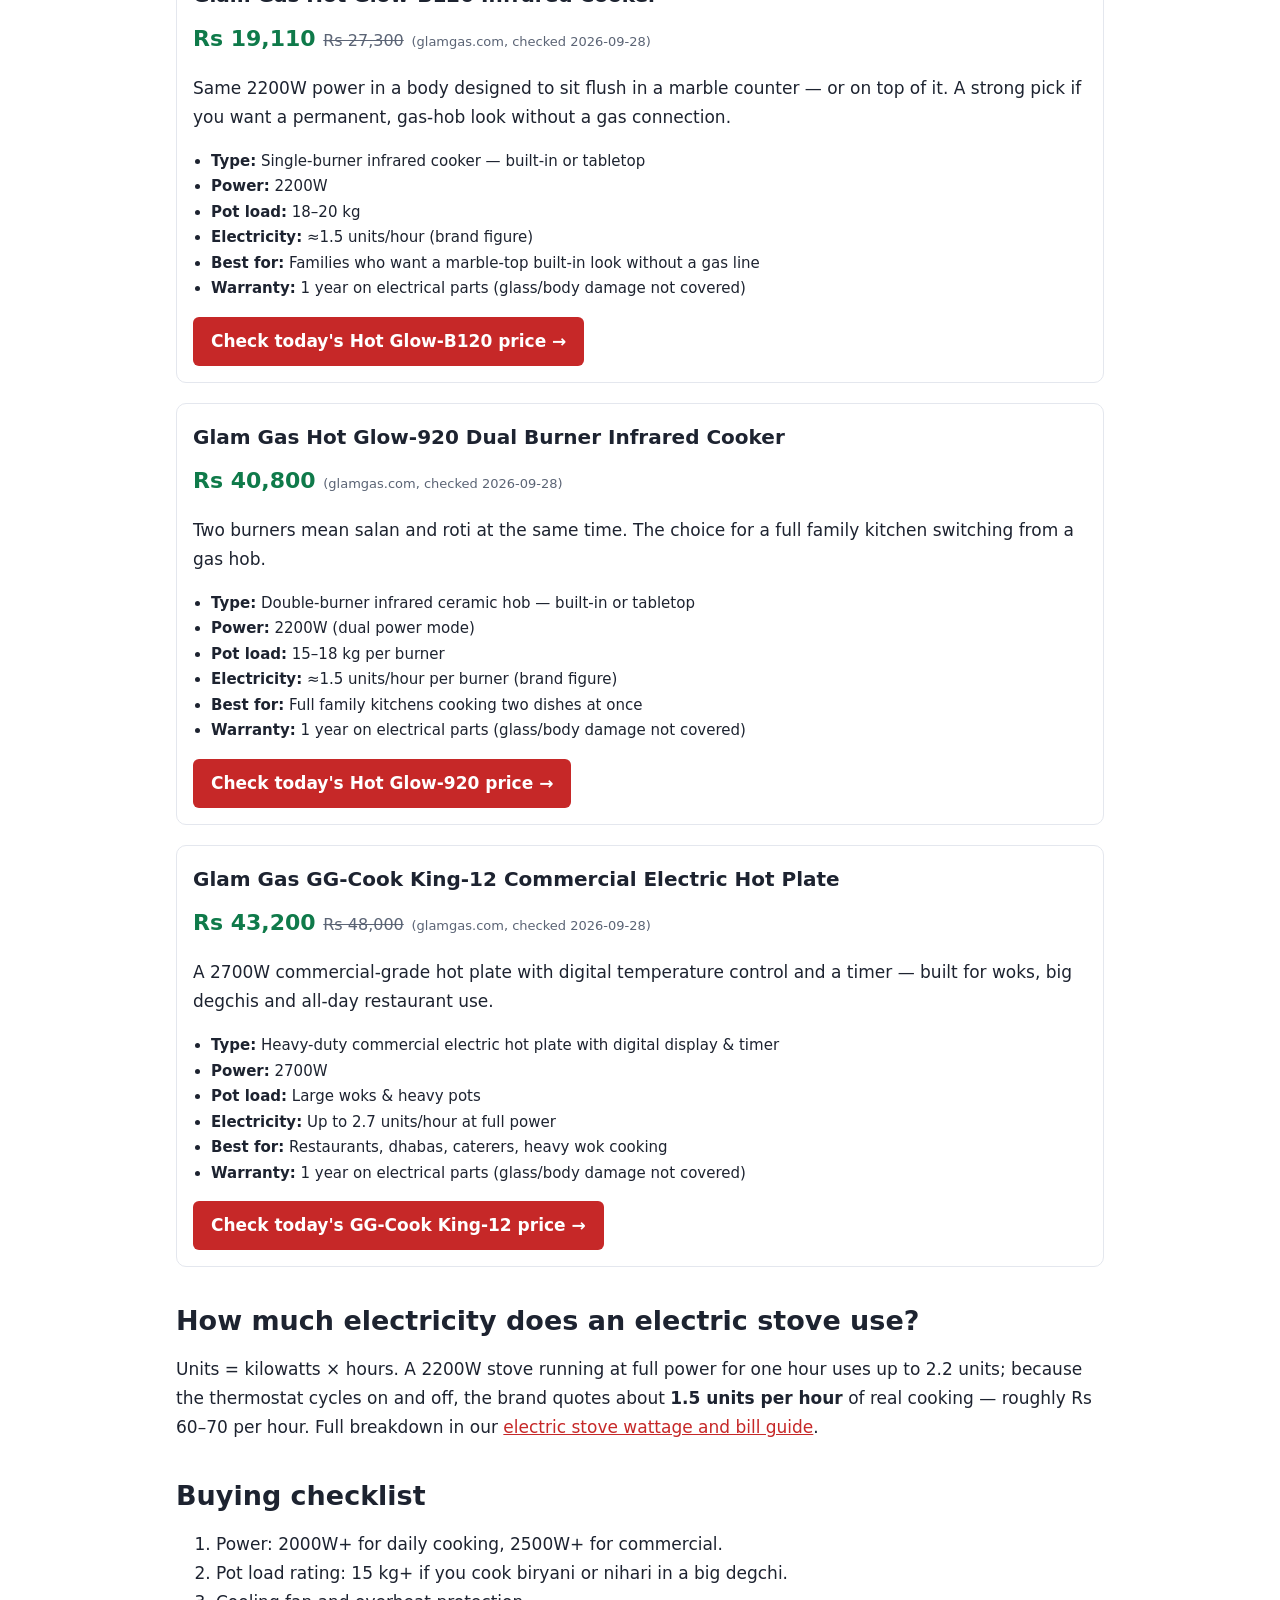
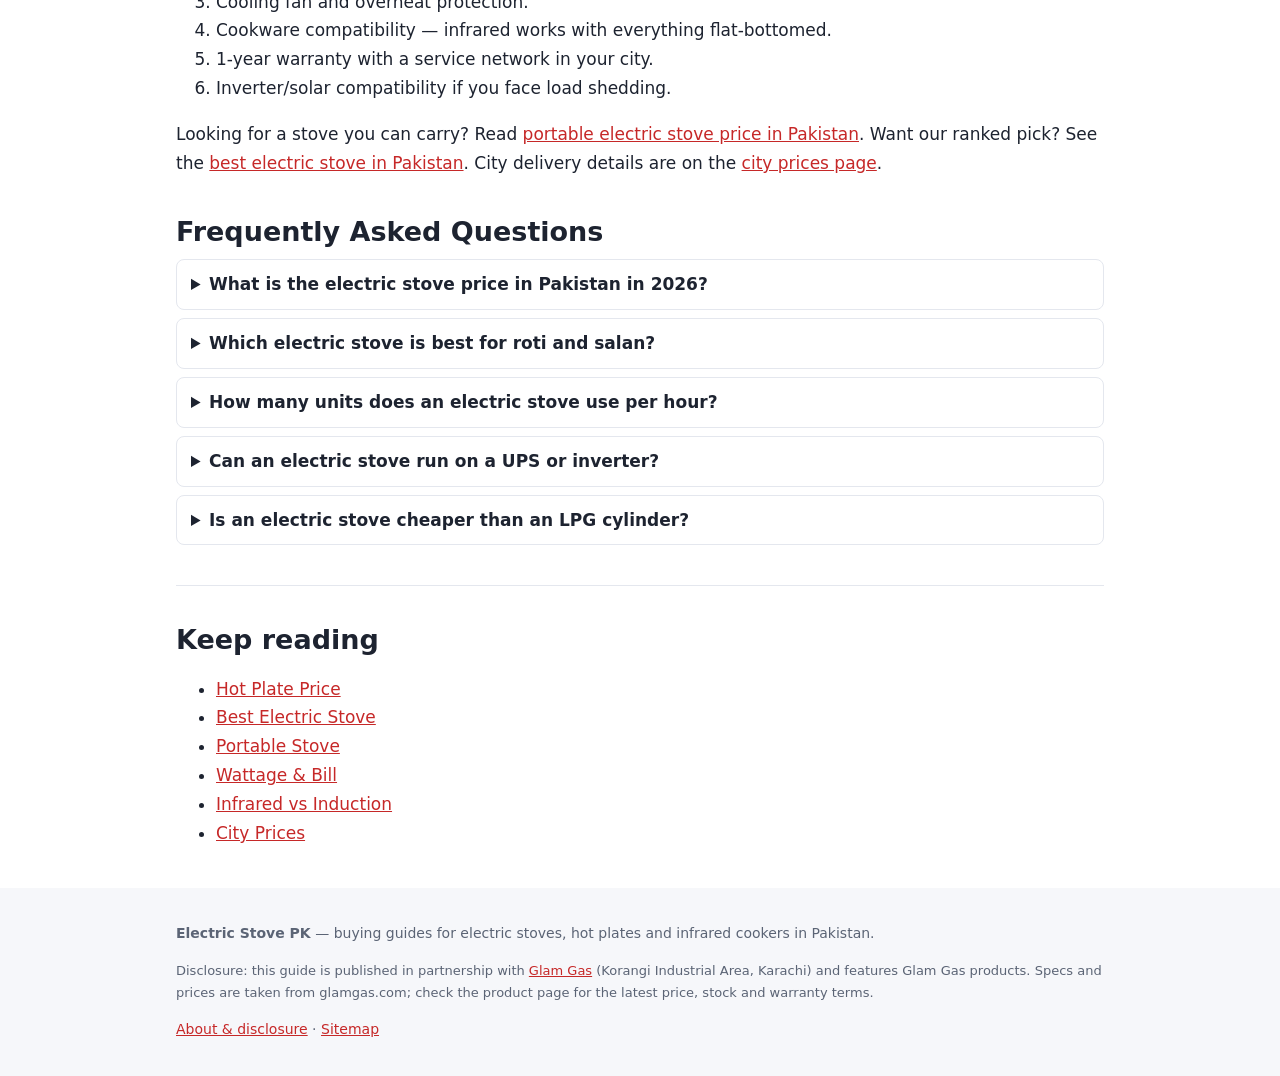
==== commit 31751222: "Update index.html" ====
--- a/index.html
+++ b/index.html
@@ -11,8 +11,7 @@
 <meta property="og:type" content="article"><meta property="og:title" content="Electric Stove Price in Pakistan 2026 | Infrared &amp; Hot Plate"><meta property="og:description" content="Electric stove price in Pakistan 2026: compare infrared cookers &amp; hot plates from Rs 17,520. Wattage, bill cost, best models for Karachi, Lahore, Islamabad."><meta property="og:url" content="https://electricstovepk.github.io/"><meta property="og:image" content="https://electricstovepk.github.io/images/index-hero-1.webp"><meta property="og:locale" content="en_PK">
 <meta name="twitter:card" content="summary_large_image">
 <link rel="stylesheet" href="style.css"><link rel="icon" href="/favicon.ico" sizes="48x48"><link rel="icon" href="/favicon.svg" type="image/svg+xml"><link rel="apple-touch-icon" href="/apple-touch-icon.png"><link rel="manifest" href="/site.webmanifest"><meta name="theme-color" content="#1d2330">
-<script>if(location.search.indexOf("slots")>-1)document.documentElement.className="slots"</script>
-<script type="application/ld+json">[{"@context": "https://schema.org", "@type": "Article", "headline": "Electric Stove Price in Pakistan 2026", "description": "Electric stove price in Pakistan 2026: compare infrared cookers & hot plates from Rs 17,520. Wattage, bill cost, best models for Karachi, Lahore, Islamabad.", "inLanguage": "en-PK", "datePublished": "2026-09-28", "dateModified": "2026-09-28", "mainEntityOfPage": "https://electricstovepk.github.io/", "keywords": "electric stove price in pakistan, electric stove, electric stove in pakistan, electric stove price", "author": {"@type": "Organization", "name": "Electric Stove PK", "url": "https://electricstovepk.github.io/"}, "publisher": {"@type": "Organization", "name": "Electric Stove PK", "url": "https://electricstovepk.github.io/"}, "image": "https://electricstovepk.github.io/images/index-hero-1.webp", "mentions": [{"@type": "Thing", "name": "Glam Gas Hot Glow-912 Infrared Cooker", "url": "https://glamgas.com/products/hot-glow-912-red"}, {"@type": "Thing", "name": "Glam Gas Hot Glow-B120 Infrared Cooker", "url": "https://glamgas.com/products/hot-glow-b120"}, {"@type": "Thing", "name": "Glam Gas Hot Glow-920 Dual Burner Infrared Cooker", "url": "https://glamgas.com/products/hot-glow-920"}, {"@type": "Thing", "name": "Glam Gas GG-Cook King-12 Commercial Electric Hot Plate", "url": "https://glamgas.com/products/electric-hot-plate-stove-gg-cook-king-12-pakistan"}], "spatialCoverage": [{"@type": "City", "name": "Karachi"}, {"@type": "City", "name": "Lahore"}, {"@type": "City", "name": "Islamabad"}, {"@type": "City", "name": "Rawalpindi"}, {"@type": "City", "name": "Peshawar"}, {"@type": "City", "name": "Multan"}, {"@type": "City", "name": "Faisalabad"}, {"@type": "City", "name": "Hyderabad"}, {"@type": "City", "name": "Quetta"}, {"@type": "City", "name": "Sialkot"}]}, {"@context": "https://schema.org", "@type": "FAQPage", "mainEntity": [{"@type": "Question", "name": "What is the electric stove price in Pakistan in 2026?", "acceptedAnswer": {"@type": "Answer", "text": "Good infrared electric stoves cost about Rs 17,500 to Rs 45,000. The Glam Gas Hot Glow-912 is about Rs 17,520, the Hot Glow-B120 about Rs 19,110, the dual-burner Hot Glow-920 about Rs 40,800 and the commercial GG-Cook King-12 about Rs 43,200 (glamgas.com, September 2026)."}}, {"@type": "Question", "name": "Which electric stove is best for roti and salan?", "acceptedAnswer": {"@type": "Answer", "text": "An infrared ceramic cooker, because it heats a flat tawa evenly and works with every flat-bottom pot. Round-bottom karahis do not sit flat on glass tops."}}, {"@type": "Question", "name": "How many units does an electric stove use per hour?", "acceptedAnswer": {"@type": "Answer", "text": "A 2200W model uses up to 2.2 units at full power; in normal cooking the brand quotes about 1.5 units per hour, roughly Rs 60–70."}}, {"@type": "Question", "name": "Can an electric stove run on a UPS or inverter?", "acceptedAnswer": {"@type": "Answer", "text": "Yes, 220V infrared cookers run on household inverters and solar systems, provided the inverter has at least 2.5–3 kW of spare capacity."}}, {"@type": "Question", "name": "Is an electric stove cheaper than an LPG cylinder?", "acceptedAnswer": {"@type": "Answer", "text": "For many families, yes — especially with solar or net metering. Compare your per-unit tariff × about 1.5 units per cooking hour against your monthly cylinder refill cost."}}]}, {"@context": "https://schema.org", "@type": "BreadcrumbList", "itemListElement": [{"@type": "ListItem", "position": 1, "name": "Home", "item": "https://electricstovepk.github.io/"}]}]</script>
+<script type="application/ld+json">[{"@context": "https://schema.org", "@type": "Article", "headline": "Electric Stove Price in Pakistan 2026", "description": "Electric stove price in Pakistan 2026: compare infrared cookers & hot plates from Rs 17,520. Wattage, bill cost, best models for Karachi, Lahore, Islamabad.", "inLanguage": "en-PK", "datePublished": "2026-09-28", "dateModified": "2026-11-18", "mainEntityOfPage": "https://electricstovepk.github.io/", "keywords": "electric stove price in pakistan, electric stove, electric stove in pakistan, electric stove price", "author": {"@type": "Organization", "name": "Electric Stove PK", "url": "https://electricstovepk.github.io/"}, "publisher": {"@type": "Organization", "name": "Electric Stove PK", "url": "https://electricstovepk.github.io/"}, "image": "https://electricstovepk.github.io/images/index-hero-1.webp", "mentions": [{"@type": "Thing", "name": "Glam Gas Hot Glow-912 Infrared Cooker", "url": "https://glamgas.com/products/hot-glow-912-red"}, {"@type": "Thing", "name": "Glam Gas Hot Glow-B120 Infrared Cooker", "url": "https://glamgas.com/products/hot-glow-b120"}, {"@type": "Thing", "name": "Glam Gas Hot Glow-920 Dual Burner Infrared Cooker", "url": "https://glamgas.com/products/hot-glow-920"}, {"@type": "Thing", "name": "Glam Gas GG-Cook King-12 Commercial Electric Hot Plate", "url": "https://glamgas.com/products/electric-hot-plate-stove-gg-cook-king-12-pakistan"}], "spatialCoverage": [{"@type": "City", "name": "Karachi"}, {"@type": "City", "name": "Lahore"}, {"@type": "City", "name": "Islamabad"}, {"@type": "City", "name": "Rawalpindi"}, {"@type": "City", "name": "Peshawar"}, {"@type": "City", "name": "Multan"}, {"@type": "City", "name": "Faisalabad"}, {"@type": "City", "name": "Hyderabad"}, {"@type": "City", "name": "Quetta"}, {"@type": "City", "name": "Sialkot"}]}, {"@context": "https://schema.org", "@type": "FAQPage", "mainEntity": [{"@type": "Question", "name": "What is the electric stove price in Pakistan in 2026?", "acceptedAnswer": {"@type": "Answer", "text": "Good infrared electric stoves cost about Rs 17,500 to Rs 45,000. The Glam Gas Hot Glow-912 is about Rs 17,520, the Hot Glow-B120 about Rs 19,110, the dual-burner Hot Glow-920 about Rs 40,800 and the commercial GG-Cook King-12 about Rs 43,200 (glamgas.com, September 2026)."}}, {"@type": "Question", "name": "Which electric stove is best for roti and salan?", "acceptedAnswer": {"@type": "Answer", "text": "An infrared ceramic cooker, because it heats a flat tawa evenly and works with every flat-bottom pot. Round-bottom karahis do not sit flat on glass tops."}}, {"@type": "Question", "name": "How many units does an electric stove use per hour?", "acceptedAnswer": {"@type": "Answer", "text": "A 2200W model uses up to 2.2 units at full power; in normal cooking the brand quotes about 1.5 units per hour, roughly Rs 60–70."}}, {"@type": "Question", "name": "Can an electric stove run on a UPS or inverter?", "acceptedAnswer": {"@type": "Answer", "text": "Yes, 220V infrared cookers run on household inverters and solar systems, provided the inverter has at least 2.5–3 kW of spare capacity."}}, {"@type": "Question", "name": "Is an electric stove cheaper than an LPG cylinder?", "acceptedAnswer": {"@type": "Answer", "text": "For many families, yes — especially with solar or net metering. Compare your per-unit tariff × about 1.5 units per cooking hour against your monthly cylinder refill cost."}}]}, {"@context": "https://schema.org", "@type": "BreadcrumbList", "itemListElement": [{"@type": "ListItem", "position": 1, "name": "Home", "item": "https://electricstovepk.github.io/"}]}]</script>
 </head>
 <body>
 <header class="top"><div class="wrap"><a class="logo" href="/">⚡ Electric Stove PK</a><input type="checkbox" id="m" hidden><label for="m" class="burger" aria-label="Menu">☰</label><nav><a href="/" aria-current="page">Home</a><a href="hot-plate-price-in-pakistan.html">Hot Plate Price</a><a href="best-electric-stove-in-pakistan.html">Best Electric Stove</a><a href="portable-electric-stove-price-in-pakistan.html">Portable Stove</a><a href="electric-stove-wattage-and-electricity-cost.html">Wattage & Bill</a><a href="infrared-vs-induction-vs-hot-plate.html">Infrared vs Induction</a><a href="electric-stove-price-in-karachi-lahore-islamabad.html">City Prices</a></nav></div></header>
@@ -20,12 +19,17 @@
 <nav class="crumbs"><a href="/">Home</a></nav>
 <article>
 <h1>Electric Stove Price in Pakistan 2026</h1>
-<p class="meta">Updated 2026-09-28 · Prices in PKR · Covers Karachi, Lahore, Islamabad, Rawalpindi, Peshawar, Multan &amp; all Pakistan</p>
+<p class="meta">Updated 2026-11-18 · Prices in PKR · Covers Karachi, Lahore, Islamabad, Rawalpindi, Peshawar, Multan &amp; all Pakistan</p>
 <div class="answer"><p><b>Quick answer:</b> A good electric stove in Pakistan costs <b>Rs 17,500 – Rs 45,000</b> in 2026. A single-burner infrared cooker such as the <b>Hot Glow-912</b> starts at about <b>Rs 17,520</b>, a double-burner model like the <b>Hot Glow-920</b> is about <b>Rs 40,800</b>, and a 2700W commercial hot plate like the <b>GG-Cook King-12</b> is about <b>Rs 43,200</b>. Most home models use around 1.5 electricity units per hour.</p></div>
-<div class="slots"><figure class="slot"><img src="images/index-hero-1.webp" alt="Electric Stove Price in Pakistan 2026 – electric stove in a Pakistani kitchen" width="800" height="600" loading="lazy" onerror="this.parentNode.classList.add('empty');this.remove()"><span class="ph">Image slot — upload <b>images/index-hero-1.webp</b></span></figure><figure class="slot"><img src="images/index-hero-2.webp" alt="Electric Stove Price – infrared ceramic cooker close-up" width="800" height="600" loading="lazy" onerror="this.parentNode.classList.add('empty');this.remove()"><span class="ph">Image slot — upload <b>images/index-hero-2.webp</b></span></figure></div>
+<div class="slots"><figure class="slot"><img src="images/index-hero-1.webp" alt="Electric Stove Price in Pakistan 2026 – electric stove in a Pakistani kitchen" width="800" height="600" loading="eager" fetchpriority="high"></figure><figure class="slot"><img src="images/index-hero-2.webp" alt="Electric Stove Price – infrared ceramic cooker close-up" width="800" height="600" loading="lazy"></figure></div>
 
 <h2>Electric stove price list in Pakistan (September 2026)</h2>
 <div class="tbl"><table><thead><tr><th>Model</th><th>Type</th><th>Power</th><th>Price (PKR)</th></tr></thead><tbody><tr><td><a href="https://glamgas.com/products/hot-glow-912-red">Hot Glow-912</a></td><td>Single-burner infrared ceramic cooker (portable)</td><td>2200W</td><td>Rs 17,520</td></tr><tr><td><a href="https://glamgas.com/products/hot-glow-b120">Hot Glow-B120</a></td><td>Single-burner infrared cooker</td><td>2200W</td><td>Rs 19,110</td></tr><tr><td><a href="https://glamgas.com/products/hot-glow-920">Hot Glow-920</a></td><td>Double-burner infrared ceramic hob</td><td>2200W (dual power mode)</td><td>Rs 40,800</td></tr><tr><td><a href="https://glamgas.com/products/electric-hot-plate-stove-gg-cook-king-12-pakistan">GG-Cook King-12</a></td><td>Heavy-duty commercial electric hot plate</td><td>2700W</td><td>Rs 43,200</td></tr></tbody></table></div><p class="note">Prices from glamgas.com on 2026-09-28. Sale prices change often — always confirm on the product page before ordering.</p>
+<h2>Other brands compared: Anex, Westpoint &amp; Xiaomi</h2>
+<p>Glam Gas is not the only option. Here is what popular infrared, induction and coil models from other brands cost at Pakistani retailers, so you can compare before you buy.</p>
+<div class="tbl"><table><thead><tr><th>Brand &amp; model</th><th>Type</th><th>Power</th><th>Price seen (PKR)</th></tr></thead><tbody><tr><td>Anex AG-2167</td><td>Single infrared cooker</td><td>2000W</td><td>Rs 11,400 – 11,760</td></tr><tr><td>Anex AG-2166</td><td>Single infrared cooker, digital timer</td><td>2200W</td><td>about Rs 16,190</td></tr><tr><td>Westpoint WF-142</td><td>Single infrared ceramic cooker</td><td>2000W</td><td>Rs 14,600 – 16,700</td></tr><tr><td>Westpoint WF-162</td><td>Single infrared ceramic cooker</td><td>2000W</td><td>about Rs 18,400</td></tr><tr><td>Anex AG-2162</td><td>Double infrared cooker (tabletop)</td><td>2000W + 1500W</td><td>Rs 17,750 – 20,400</td></tr><tr><td>Westpoint WF-143</td><td>Induction cooker (magnetic pots only)</td><td>2000W</td><td>Rs 14,500 – 17,000</td></tr><tr><td>Anex AG-2061</td><td>Single coil hot plate (cast iron)</td><td>—</td><td>Rs 8,500 – 9,720</td></tr></tbody></table></div><p class="note">Price ranges seen at Pakistani online retailers (Japan Electronics, W11Stop, PowerHouse Express, Electro Gallery) in November 2026. Prices differ between shops and change with sales — check with your local dealer. "—" means the retailer did not list the wattage.</p>
+<h3>Our honest take</h3><ul><li><b>Tightest budget:</b> the Anex AG-2167 and Westpoint WF-142 cost roughly Rs 1,000–6,000 less than the Hot Glow-912. They are 2000W instead of 2200W, so they heat a little slower — fine for tea, eggs and light cooking.</li><li><b>Heavy daily cooking:</b> the single-burner Glam Gas models are rated 2200W and list a pot load of 18–20 kg, which matters for a full degchi of rice or salan. The other brands' retailers do not publish a pot-load figure, so we could not compare that point.</li><li><b>Two burners:</b> the Anex AG-2162 is a tabletop double cooker at about half the price of the Hot Glow-920. Choose the Hot Glow-920 if you want a built-in hob that sits flush in a marble counter.</li><li><b>Induction:</b> often the cheapest per burner, but it only works with magnetic (iron/steel) pots. Most Pakistani aluminium pots will not work, so add the cost of new cookware.</li><li><b>Coil hot plates:</b> the cheapest branded option, but slow and hard to clean. Good as a backup, not for a family's daily cooking.</li></ul>
+<p>For the full list including induction and double-burner models, see our <a href="best-electric-stove-in-pakistan.html">best electric stove comparison</a>.</p>
 <h2>Why Pakistani homes are switching to electric stoves</h2>
 <p>Gas load shedding in winter, low pressure at breakfast and dinner time, and rising LPG cylinder refill costs have pushed thousands of families in Karachi, Lahore, Rawalpindi and Peshawar to keep an <b>electric stove</b> as a backup — or to go fully electric, especially homes with solar panels or net metering. An electric chulha plugs into a normal 220V socket, needs no gas line, and gives an open-flame-free kitchen that is easier to clean.</p>
 <h2>Which type of electric stove should you buy?</h2>
@@ -78,4 +82,4 @@
 <p class="disc">Disclosure: this guide is published in partnership with <a href="https://glamgas.com/">Glam Gas</a> (Korangi Industrial Area, Karachi) and features Glam Gas products. Specs and prices are taken from glamgas.com; check the product page for the latest price, stock and warranty terms.</p>
 <p><a href="about.html">About &amp; disclosure</a> · <a href="sitemap.xml">Sitemap</a></p></div></footer>
 <a class="wa" href="https://wa.me/923333226024" aria-label="Ask on WhatsApp">WhatsApp</a>
-</body></html>+</body></html>
